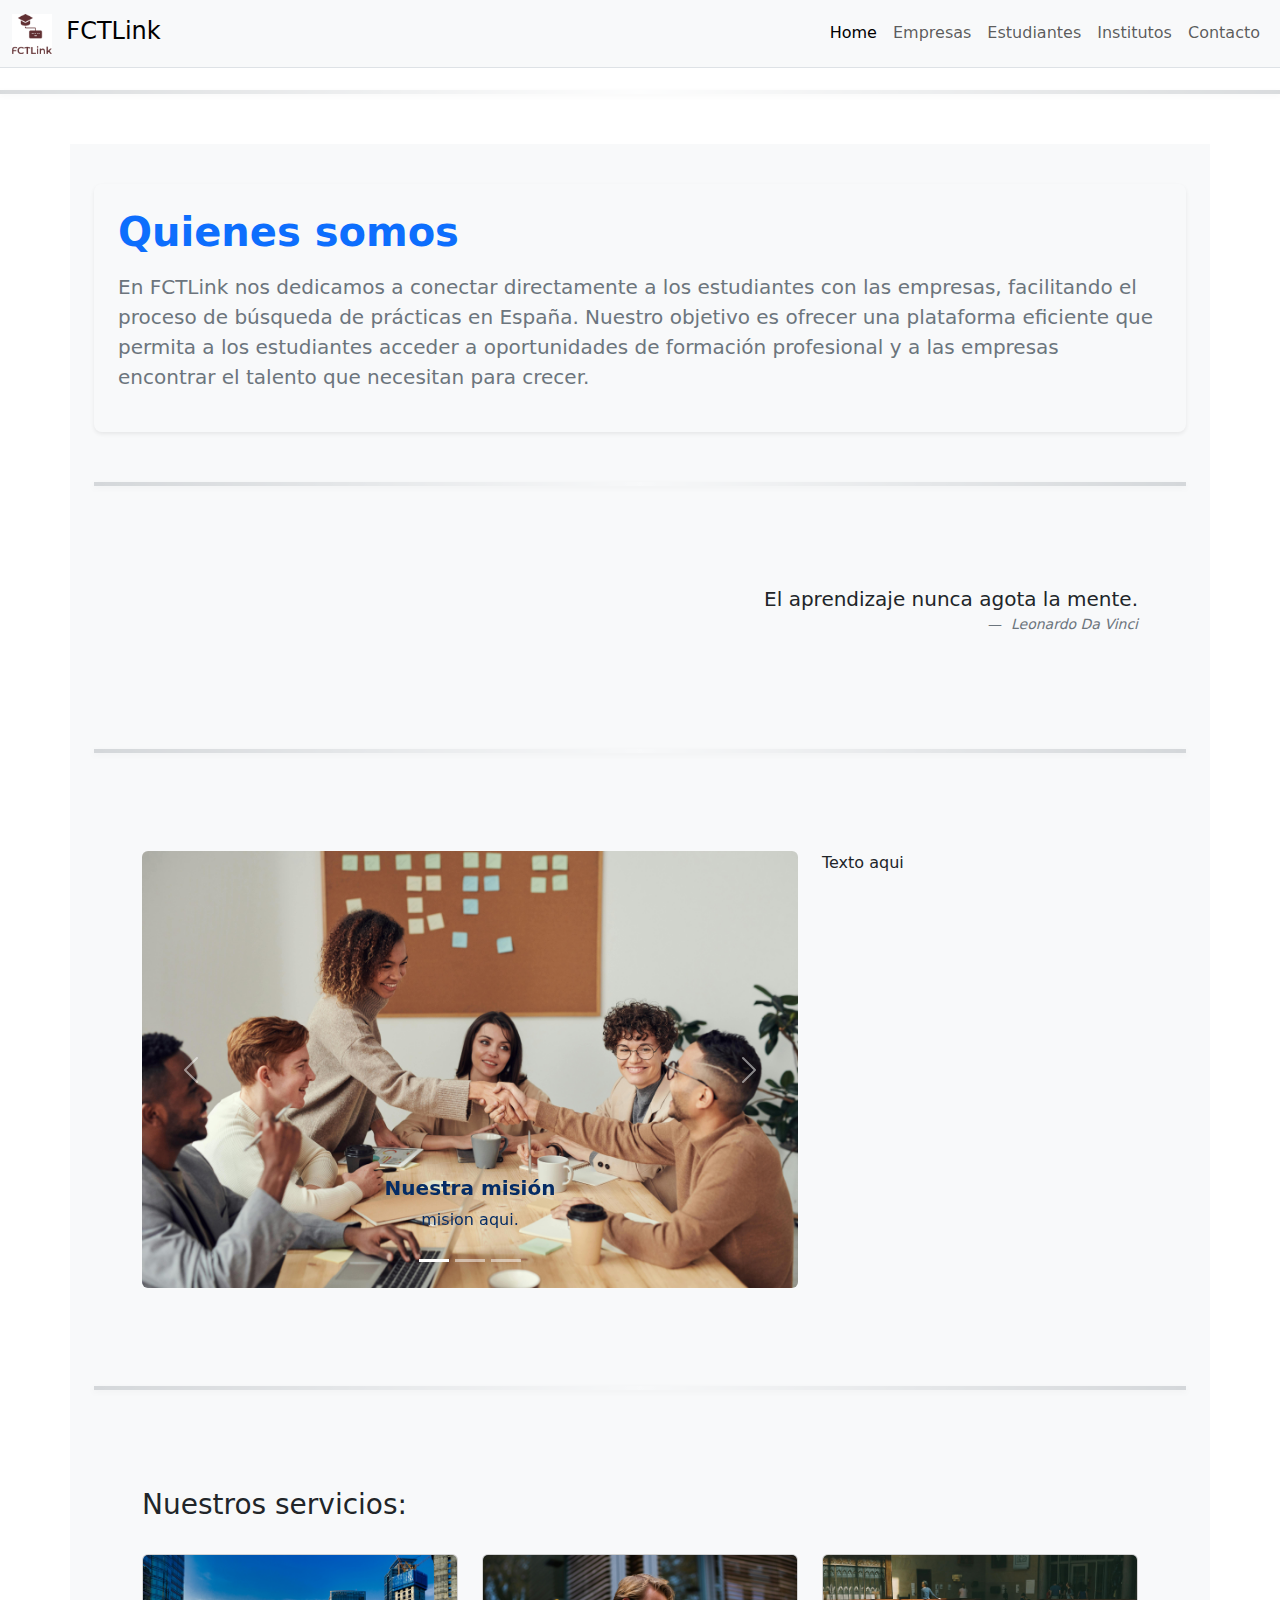
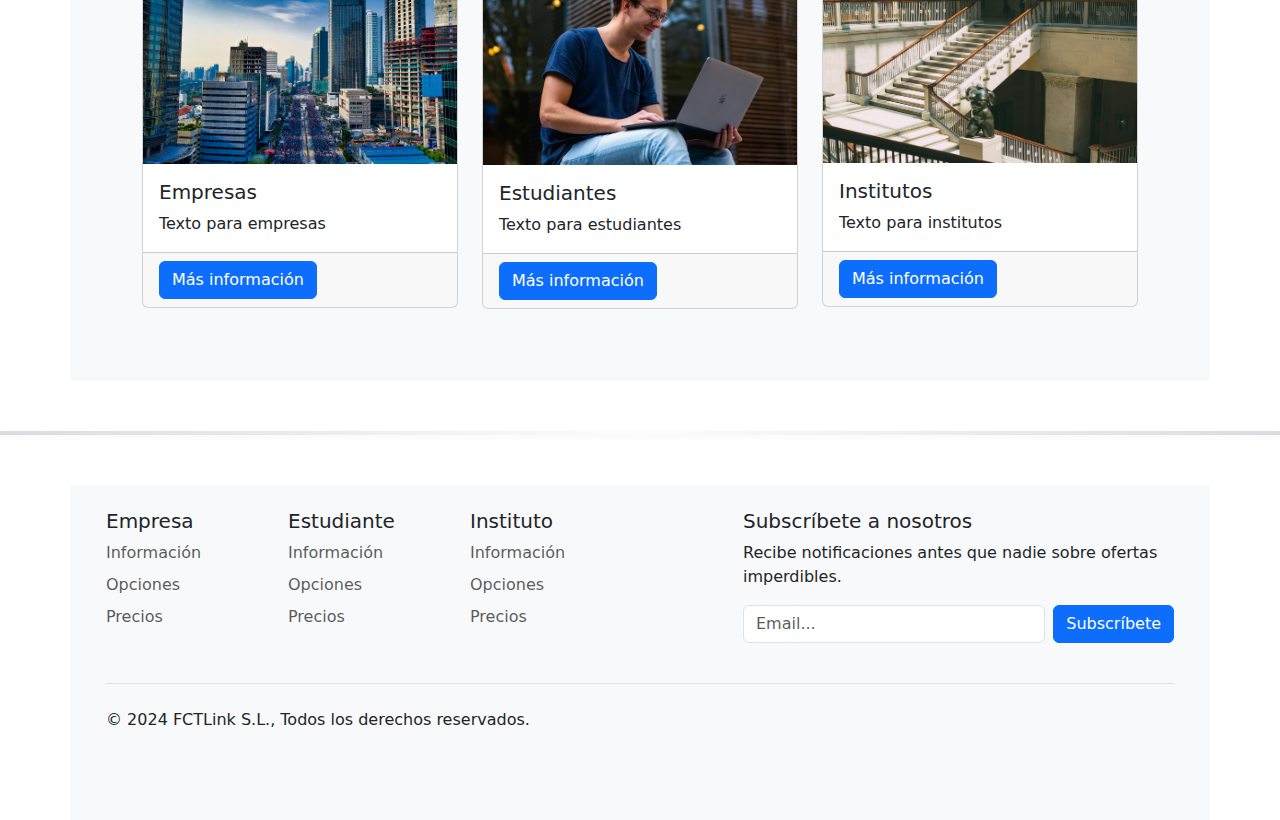
==== index.html @ 0555a751 "Faltan estudiantes e institutos, y modificar un poco la página inicial" ====
<!DOCTYPE html>
<html lang="en">
<head>
    <meta charset="UTF-8">
    <meta name="viewport" content="width=device-width, initial-scale=1.0">
    <title>FCTLink</title>

    <!-- Bootstrap CSS -->
    <link href="https://cdn.jsdelivr.net/npm/bootstrap@5.3.3/dist/css/bootstrap.min.css" rel="stylesheet" integrity="sha384-QWTKZyjpPEjISv5WaRU9OFeRpok6YctnYmDr5pNlyT2bRjXh0JMhjY6hW+ALEwIH" crossorigin="anonymous">
    <script defer src="https://cdn.jsdelivr.net/npm/bootstrap@5.3.3/dist/js/bootstrap.bundle.min.js" integrity="sha384-YvpcrYf0tY3lHB60NNkmXc5s9fDVZLESaAA55NDzOxhy9GkcIdslK1eN7N6jIeHz" crossorigin="anonymous"></script>
    <!-- Bootstrap Scripts -->
    <script src="https://cdn.jsdelivr.net/npm/@popperjs/core@2.11.8/dist/umd/popper.min.js" integrity="sha384-I7E8VVD/ismYTF4hNIPjVp/Zjvgyol6VFvRkX/vR+Vc4jQkC+hVqc2pM8ODewa9r" crossorigin="anonymous"></script>
    <script src="https://cdn.jsdelivr.net/npm/bootstrap@5.3.3/dist/js/bootstrap.min.js" integrity="sha384-0pUGZvbkm6XF6gxjEnlmuGrJXVbNuzT9qBBavbLwCsOGabYfZo0T0to5eqruptLy" crossorigin="anonymous"></script>

    <!-- Nuesto CSS -->
    <link rel="stylesheet" href="./style.css">

</head>

<body>

    <nav class="navbar navbar-expand-lg navbar-light bg-light fixed-top border-bottom">
        <div class="container-fluid">
            <a class="navbar-brand" href="/">
                <img src="./static/logo.png" width="40" height="40" class="me-2 bi" alt="FCTLink Logo">
                <span class="fs-4">FCTLink</span>
            </a>
            <button class="navbar-toggler" type="button" data-bs-toggle="collapse" data-bs-target="#navbarNav" aria-controls="navbarNav" aria-expanded="false" aria-label="Toggle navigation">
                <span class="navbar-toggler-icon"></span>
            </button>
            <div class="collapse navbar-collapse" id="navbarNav">
                <ul class="navbar-nav ms-auto">
                    <li class="nav-item"><a class="nav-link active" aria-current="page" href="#">Home</a></li>
                    <li class="nav-item"><a class="nav-link" href="./pages/empresa.html">Empresas</a></li>
                    <li class="nav-item"><a class="nav-link" href="./pages/estudiante.html">Estudiantes</a></li>
                    <li class="nav-item"><a class="nav-link" href="./pages/instituto.html">Institutos</a></li>
                    <li class="nav-item"><a class="nav-link" href="./pages/contacto.html">Contacto</a></li>
                </ul>
            </div>
        </div>
    </nav>


    <hr class="separator">

          
    <!-- Sección principal -->
    <div class="container bg-light p-4">

        <!-- Quienes somos -->
        <div class="p-4 mt-3 rounded-3 shadow-sm">
            <h1 class="fw-bold mb-3 text-primary">Quienes somos</h1>
            <p class="fs-5 text-secondary">
                En FCTLink nos dedicamos a conectar directamente a los estudiantes con las empresas, 
                facilitando el proceso de búsqueda de prácticas en España. Nuestro objetivo es ofrecer 
                una plataforma eficiente que permita a los estudiantes acceder a oportunidades de 
                formación profesional y a las empresas encontrar el talento que necesitan para crecer.
            </p>

        </div>


        <hr class="separator">


        <!-- Blockquote (https://getbootstrap.com/docs/5.3/content/typography/) -->
        <div class="mt-3 p-5">
            <figure class="text-end">
                <blockquote class="blockquote">
                  <p>El aprendizaje nunca agota la mente.</p>
                </blockquote>
                <figcaption class="blockquote-footer">
                    <cite title="Source Title">Leonardo Da Vinci</cite>
                </figcaption>
            </figure>
        </div>


        <hr class="separator">


        <!-- Carousel y texto -->
        <div class="row mt-3 p-5">
            <!-- Carousel (https://getbootstrap.com/docs/5.3/components/carousel/) -->
            <div class="col-md-8">
                <div id="carouselExampleCaptions" class="carousel slide">
                    <div class="carousel-indicators">
                        <button type="button" data-bs-target="#carouselExampleCaptions" data-bs-slide-to="0" class="active" aria-current="true" aria-label="Slide 1"></button>
                        <button type="button" data-bs-target="#carouselExampleCaptions" data-bs-slide-to="1" aria-label="Slide 2"></button>
                        <button type="button" data-bs-target="#carouselExampleCaptions" data-bs-slide-to="2" aria-label="Slide 3"></button>
                    </div>
                    <div class="carousel-inner">
                        <div class="carousel-item active">
                            <img src="./static/mision.jpg" class="d-block w-100 rounded" alt="mision">
                            <div class="carousel-caption d-none d-md-block">
                                <h5 class="text-primary-emphasis"><strong>Nuestra misión</strong></h5>
                                <p class="text-primary-emphasis">mision aqui.</p>
                            </div>
                        </div>
                        <div class="carousel-item">
                            <img src="./static/vision.jpg" class="d-block w-100 rounded" alt="vision">
                            <div class="carousel-caption d-none d-md-block">
                                <h5 class="text-primary-emphasis"><strong>Nuestra visión</strong></h5>
                                <p class="text-primary-emphasis">vision aqui</p>
                            </div>
                        </div>
                        <div class="carousel-item">
                            <img src="./static/valores.jpg" class="d-block w-100 rounded" alt="valores">
                            <div class="carousel-caption d-none d-md-block">
                                <h5 class="text-primary-emphasis"><strong>Nuestros valores</strong></h5>
                                <p class="text-primary-emphasis">valores aqui</p>
                            </div>
                        </div>
                    </div>
                    <button class="carousel-control-prev" type="button" data-bs-target="#carouselExampleCaptions" data-bs-slide="prev">
                        <span class="carousel-control-prev-icon" aria-hidden="true"></span>
                        <span class="visually-hidden">Previous</span>
                    </button>
                    <button class="carousel-control-next" type="button" data-bs-target="#carouselExampleCaptions" data-bs-slide="next">
                        <span class="carousel-control-next-icon" aria-hidden="true"></span>
                        <span class="visually-hidden">Next</span>
                    </button>
                </div>
            </div>

            <!-- Texto -->
            <div class="col-md-4">
                <p>Texto aqui</p>
            </div>

        </div>
        

        <hr class="separator">

        
        <!-- Cards con información y redirección hacía Empresas, Estudiantes e Institutos (https://getbootstrap.com/docs/4.0/components/card/ y pasado por chatGPT, que no cuadraba bien) -->
        <div class="mt-3 p-5">
            <h3>Nuestros servicios:</h3><br>
            <div class="row row-cols-1 row-cols-md-3 g-4">
                <div class="col">
                    <div class="card">
                        <img class="card-img-top" src="./static/empresa.jpg" alt="Imagen empresa">
                        <div class="card-body">
                            <h5 class="card-title">Empresas</h5>
                            <p class="card-text">Texto para empresas</p>
                        </div>
                        <div class="card-footer">
                            <a href="./pages/empresa.html"><button class="btn btn-primary">Más información</button></a>
                        </div>
                    </div>
                </div>
                <div class="col">
                    <div class="card">
                        <img class="card-img-top" src="./static/estudiante.jpg" alt="Imagen estudiante">
                        <div class="card-body">
                            <h5 class="card-title">Estudiantes</h5>
                            <p class="card-text">Texto para estudiantes</p>
                        </div>
                        <div class="card-footer">
                            <a href="./pages/estudiante.html"><button class="btn btn-primary">Más información</button></a>
                        </div>
                    </div>
                </div>
                <div class="col">
                    <div class="card">
                        <img class="card-img-top" src="./static/instituto.jpg" alt="Imagen instituto">
                        <div class="card-body">
                            <h5 class="card-title">Institutos</h5>
                            <p class="card-text">Texto para institutos</p>
                        </div>
                        <div class="card-footer">
                            <a href="./pages/instituto.html"><button class="btn btn-primary">Más información</button></a>
                        </div>
                    </div>
                </div>
            </div>        
        </div>

	</div>


    <hr class="separator">


    <!-- Ejemplo footer desde https://getbootstrap.com/docs/5.3/examples/footers/ -->
    <div class="container bg-light">
        <footer class="p-4 mt-4">

            <div class="row">

            <div class="col-6 col-md-2 mb-3">
                <h5>Empresa</h5>
                <ul class="nav flex-column">
                <li class="nav-item mb-2"><a href="./pages/empresa.html#informacion" class="nav-link p-0 text-body-secondary">Información</a></li>
                <li class="nav-item mb-2"><a href="./pages/empresa.html#opciones" class="nav-link p-0 text-body-secondary">Opciones</a></li>
                <li class="nav-item mb-2"><a href="./pages/empresa.html#precios" class="nav-link p-0 text-body-secondary">Precios</a></li>
                </ul>
            </div>
        
            <div class="col-6 col-md-2 mb-3">
                <h5>Estudiante</h5>
                <ul class="nav flex-column">
                    <li class="nav-item mb-2"><a href="./pages/estudiante.html#informacion" class="nav-link p-0 text-body-secondary">Información</a></li>
                    <li class="nav-item mb-2"><a href="./pages/estudiante.html#opciones" class="nav-link p-0 text-body-secondary">Opciones</a></li>
                    <li class="nav-item mb-2"><a href="./pages/estudiante.html#precios" class="nav-link p-0 text-body-secondary">Precios</a></li>
                </ul>
            </div>
        
            <div class="col-6 col-md-2 mb-3">
                <h5>Instituto</h5>
                <ul class="nav flex-column">
                    <li class="nav-item mb-2"><a href="./pages/instituto.html#informacion" class="nav-link p-0 text-body-secondary">Información</a></li>
                    <li class="nav-item mb-2"><a href="./pages/instituto.html#opciones" class="nav-link p-0 text-body-secondary">Opciones</a></li>
                    <li class="nav-item mb-2"><a href="./pages/instituto.html##precios" class="nav-link p-0 text-body-secondary">Precios</a></li>
                </ul>
            </div>
        
            <div class="col-md-5 offset-md-1 mb-3">
                <form>
                <h5>Subscríbete a nosotros</h5>
                <p>Recibe notificaciones antes que nadie sobre ofertas imperdibles.</p>
                <div class="d-flex flex-column flex-sm-row w-100 gap-2">
                    <label for="newsletter1" class="visually-hidden">Email...</label>
                    <input id="newsletter1" type="text" class="form-control" placeholder="Email...">
                    <button class="btn btn-primary" type="button">Subscríbete</button>
                </div>
                </form>
            </div>
            </div>
        
            <div class="d-flex flex-column flex-sm-row justify-content-between py-4 my-4 border-top">
            <p>© 2024 FCTLink S.L., Todos los derechos reservados.</p>
            <ul class="list-unstyled d-flex">
                <li class="ms-3"><a class="link-body-emphasis" href="#"><svg class="bi" width="24" height="24"><use xlink:href="#twitter"></use></svg></a></li>
                <li class="ms-3"><a class="link-body-emphasis" href="#"><svg class="bi" width="24" height="24"><use xlink:href="#instagram"></use></svg></a></li>
                <li class="ms-3"><a class="link-body-emphasis" href="#"><svg class="bi" width="24" height="24"><use xlink:href="#facebook"></use></svg></a></li>
            </ul>
            </div>
        </footer>

    </div>

</body>
</html>
---- style.css ----
body {
    margin-top: 90px;
}

/* Custom styles for the separator */
.separator {
    border: 0;
    height: 4px;
    background: linear-gradient(to left, #6c757d, #f8f9fa, #6c757d);
    box-shadow: 0 2px 5px rgba(0, 0, 0, 0.1);
    margin: 30px 0;
    position: relative;
    /* Separación de arriba y abajo */
    margin-top: 50px;
    margin-bottom: 50px;
}

.pricing-header {
    max-width: 700px;
}
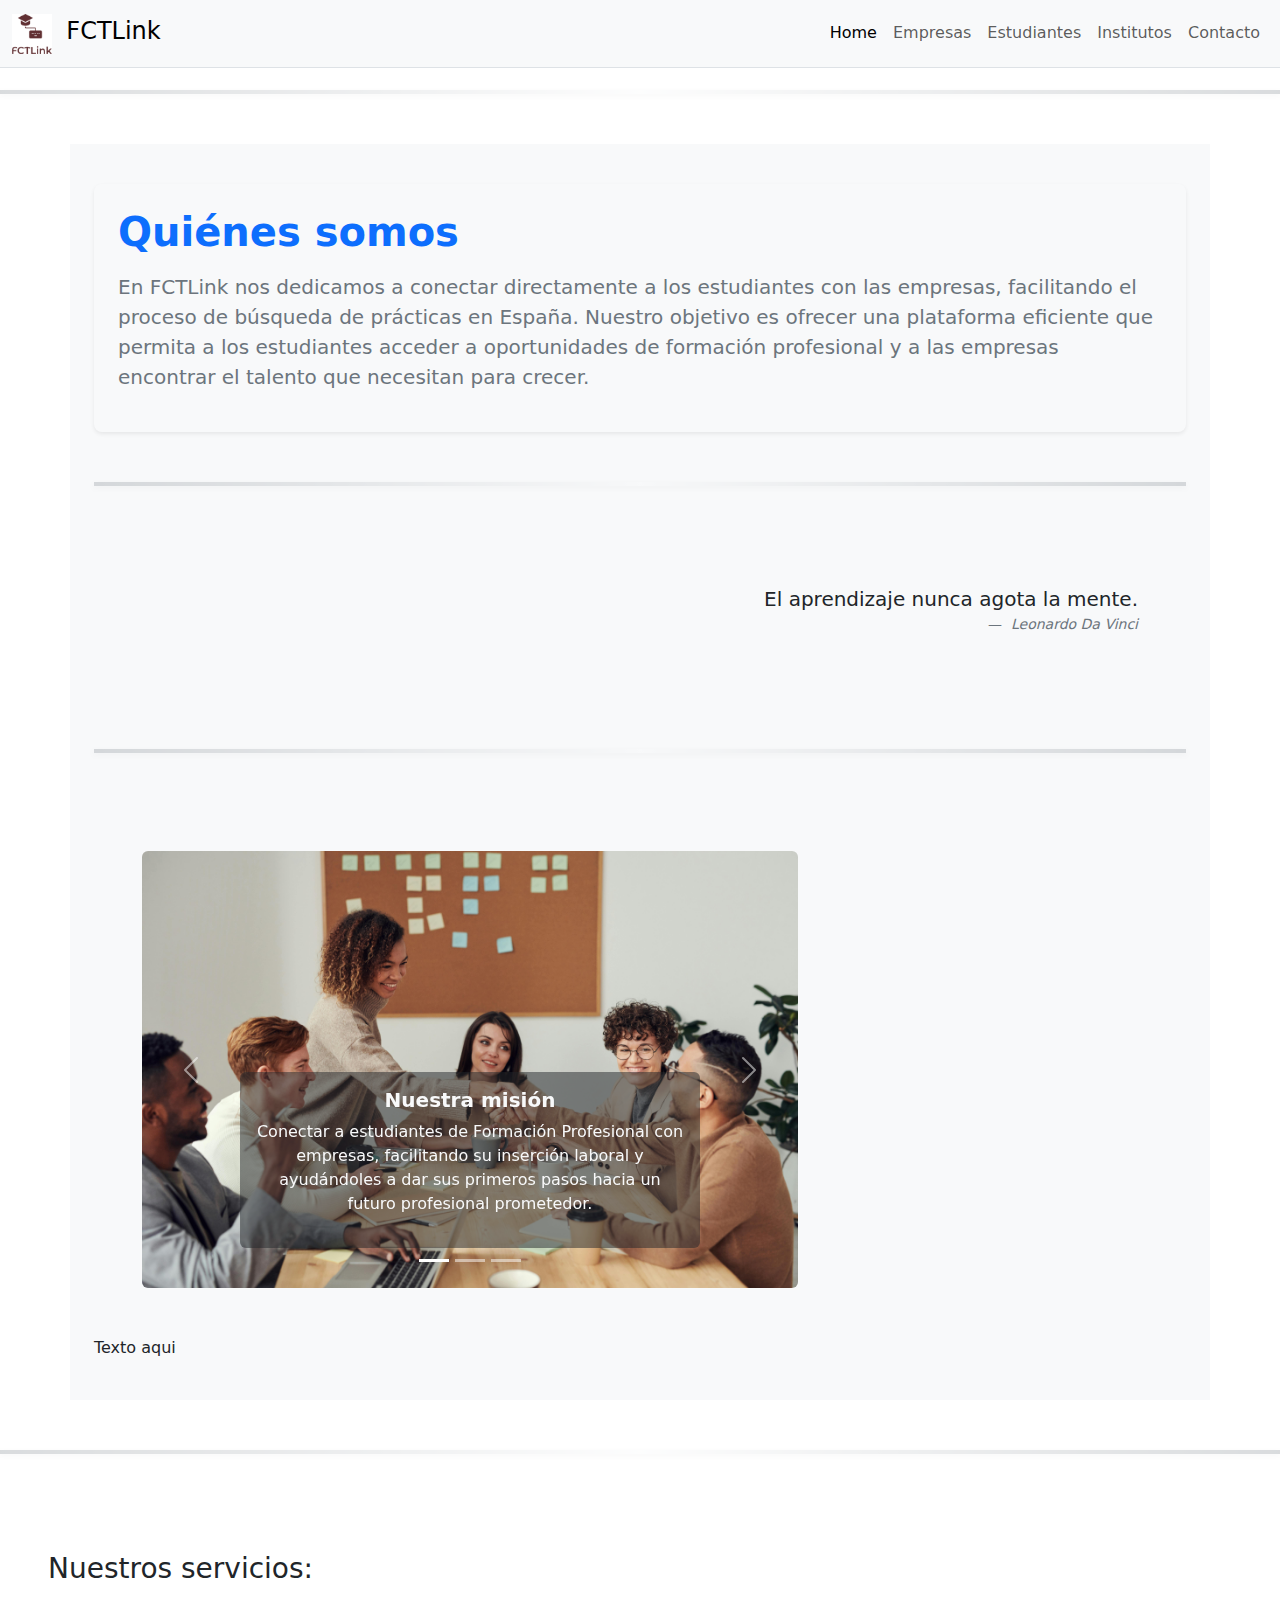
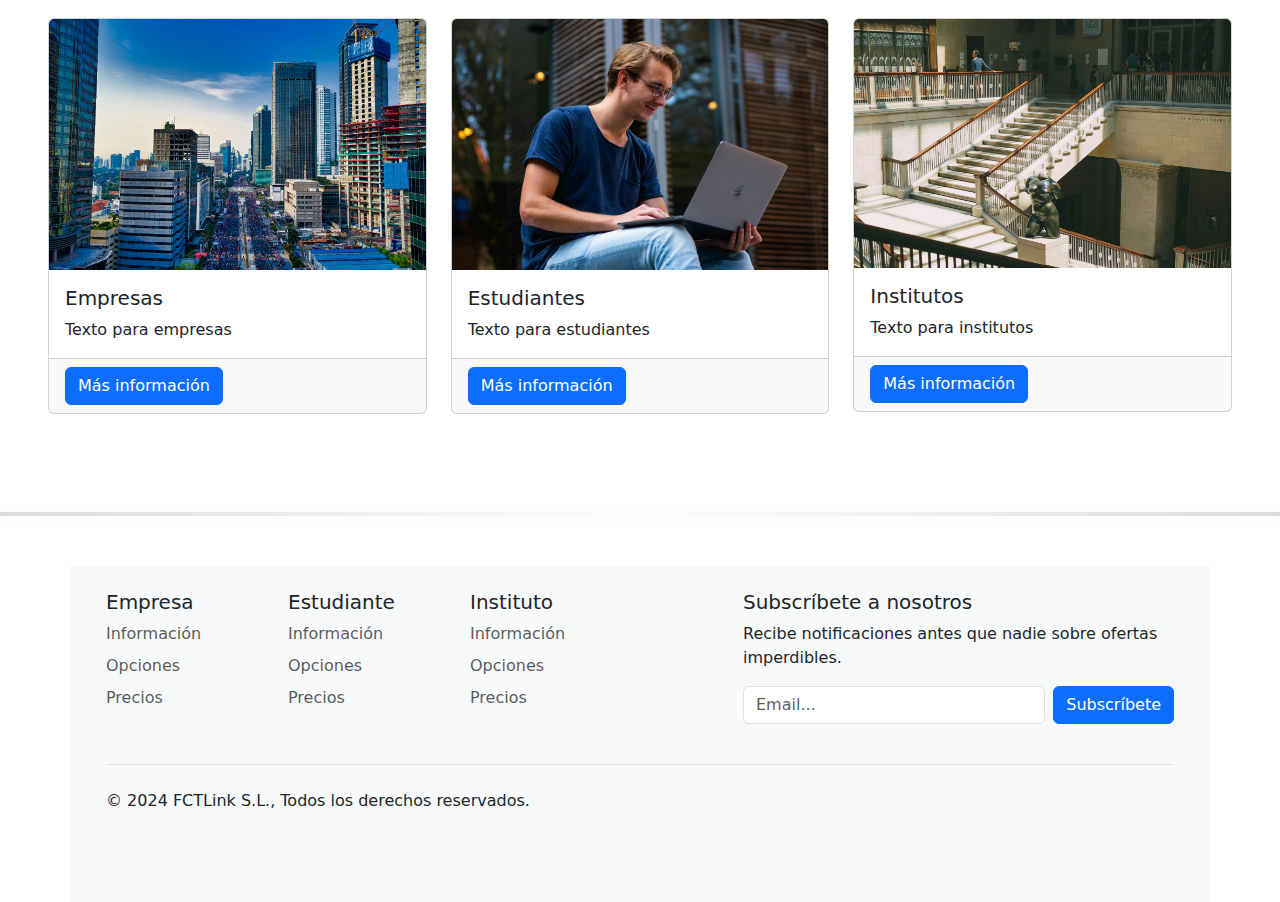
==== commit 9de130e7: "Pagina institutos estudiantes y mision vision y valores" ====
--- a/index.html
+++ b/index.html
@@ -49,7 +49,7 @@
 
         <!-- Quienes somos -->
         <div class="p-4 mt-3 rounded-3 shadow-sm">
-            <h1 class="fw-bold mb-3 text-primary">Quienes somos</h1>
+            <h1 class="fw-bold mb-3 text-primary">Quiénes somos</h1>
             <p class="fs-5 text-secondary">
                 En FCTLink nos dedicamos a conectar directamente a los estudiantes con las empresas, 
                 facilitando el proceso de búsqueda de prácticas en España. Nuestro objetivo es ofrecer 
@@ -93,22 +93,35 @@
                         <div class="carousel-item active">
                             <img src="./static/mision.jpg" class="d-block w-100 rounded" alt="mision">
                             <div class="carousel-caption d-none d-md-block">
-                                <h5 class="text-primary-emphasis"><strong>Nuestra misión</strong></h5>
-                                <p class="text-primary-emphasis">mision aqui.</p>
+                                <div class="bg-dark bg-opacity-50 p-3 rounded">
+                                    <h5 class="text-light"><strong>Nuestra misión</strong></h5>
+                                    <p class="text-light">Conectar a estudiantes de Formación Profesional con empresas,
+                                        facilitando su inserción laboral y ayudándoles a dar sus primeros pasos hacia un futuro profesional prometedor.</p>
+                                </div>
                             </div>
                         </div>
                         <div class="carousel-item">
                             <img src="./static/vision.jpg" class="d-block w-100 rounded" alt="vision">
                             <div class="carousel-caption d-none d-md-block">
-                                <h5 class="text-primary-emphasis"><strong>Nuestra visión</strong></h5>
-                                <p class="text-primary-emphasis">vision aqui</p>
+                                <div class="bg-dark bg-opacity-50 p-3 rounded">
+                                    <h5 class="text-light"><strong>Nuestra visión</strong></h5>
+                                    <p class="text-light">Convertirnos en la plataforma líder en España para la gestión de prácticas de Formación Profesional,
+                                        siendo el puente clave entre el talento emergente y las empresas que buscan innovación y compromiso.</p>
+                                </div>
                             </div>
                         </div>
                         <div class="carousel-item">
                             <img src="./static/valores.jpg" class="d-block w-100 rounded" alt="valores">
                             <div class="carousel-caption d-none d-md-block">
-                                <h5 class="text-primary-emphasis"><strong>Nuestros valores</strong></h5>
-                                <p class="text-primary-emphasis">valores aqui</p>
+                                <div class="bg-dark bg-opacity-50 p-3 rounded">
+                                    <h5 class="text-light"><strong>Nuestros valores</strong></h5>
+                                    <p class="text-light">
+                                        <strong>Compromiso:</strong> Estamos dedicados a impulsar el desarrollo profesional de los jóvenes, creando oportunidades reales para su crecimiento.<br>
+                                        <strong>Innovación:</strong> Creamos soluciones tecnológicas que simplifican y mejoran el proceso de conexión entre estudiantes y empresas.<br>
+                                        <strong>Transparencia:</strong> Trabajamos con integridad, ofreciendo procesos claros y confiables para todas las partes involucradas.<br>
+                                        <strong>Apoyo a los jóvenes talentos:</strong> Creemos en el potencial de las nuevas generaciones y les proporcionamos las herramientas necesarias para brillar en el mundo laboral.
+                                    </p>
+                                </div>
                             </div>
                         </div>
                     </div>
@@ -121,6 +134,8 @@
                         <span class="visually-hidden">Next</span>
                     </button>
                 </div>
+            </div>
+            
             </div>
 
             <!-- Texto -->
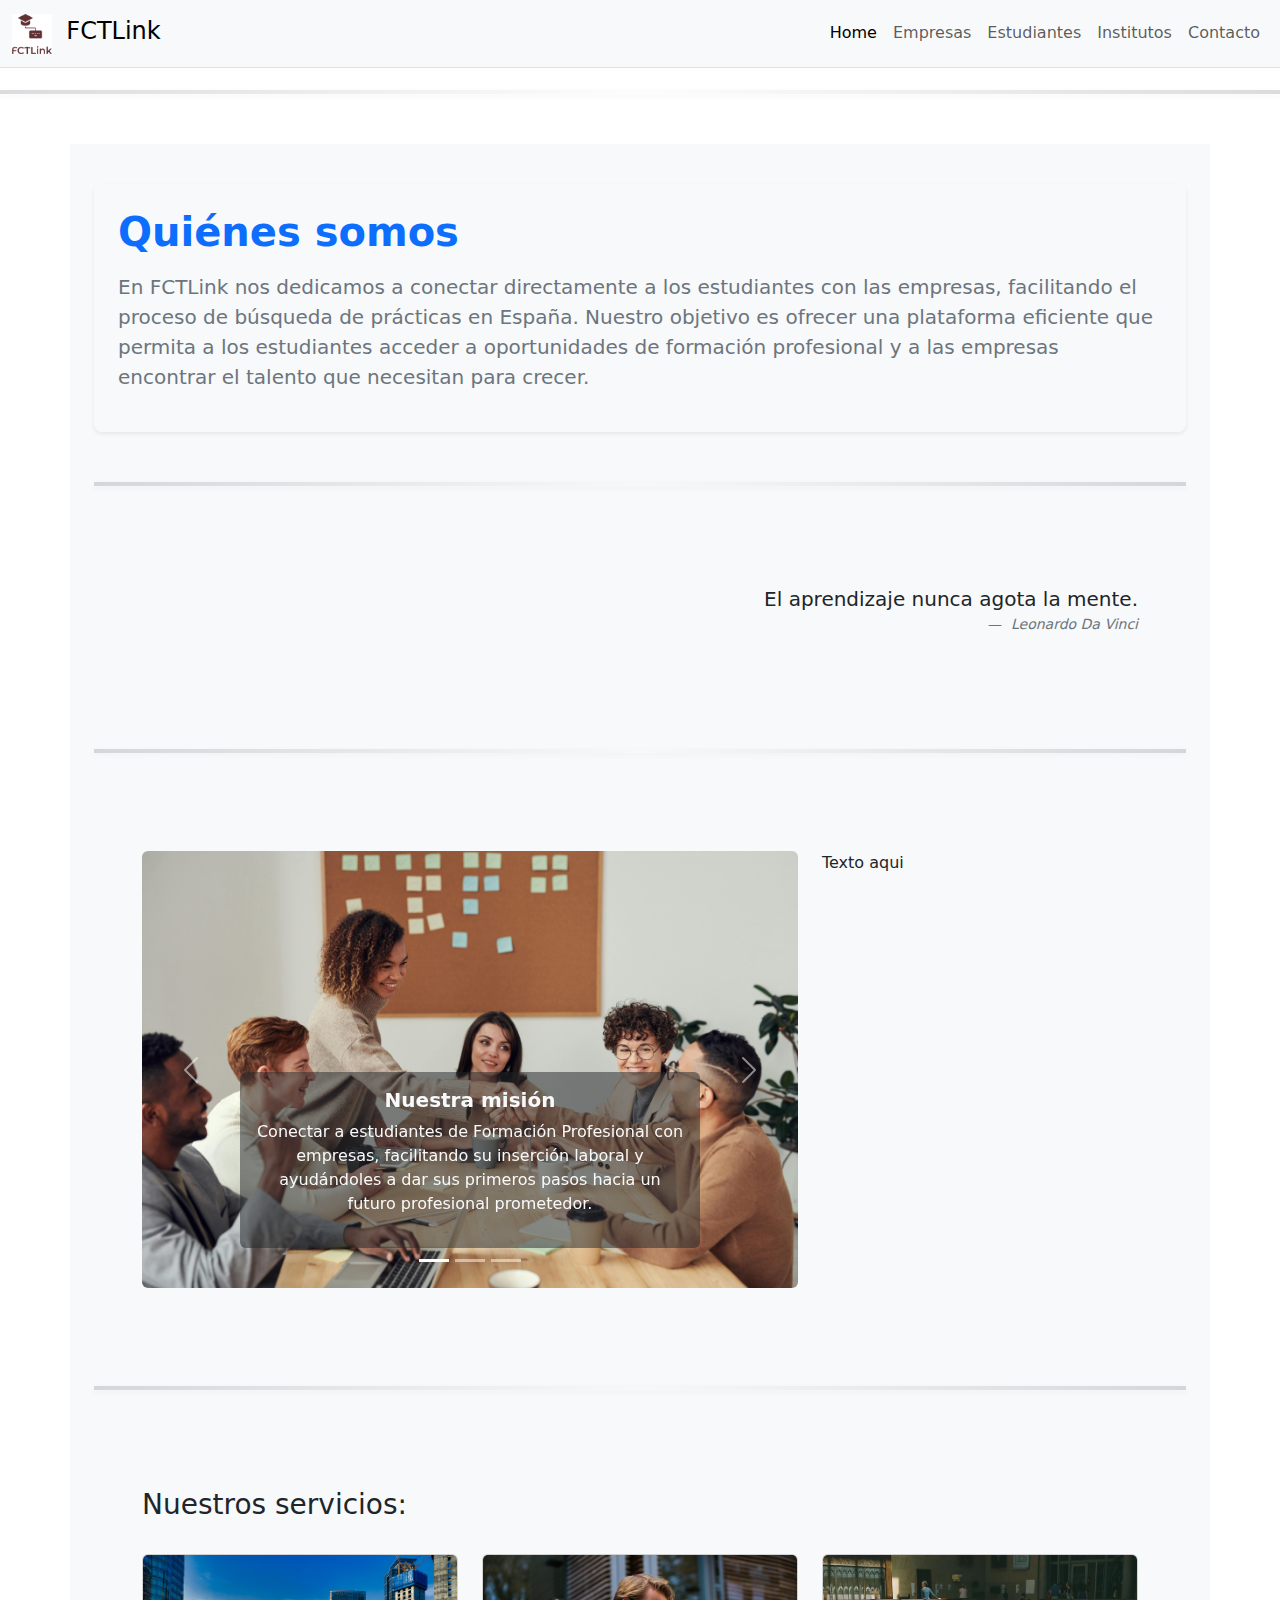
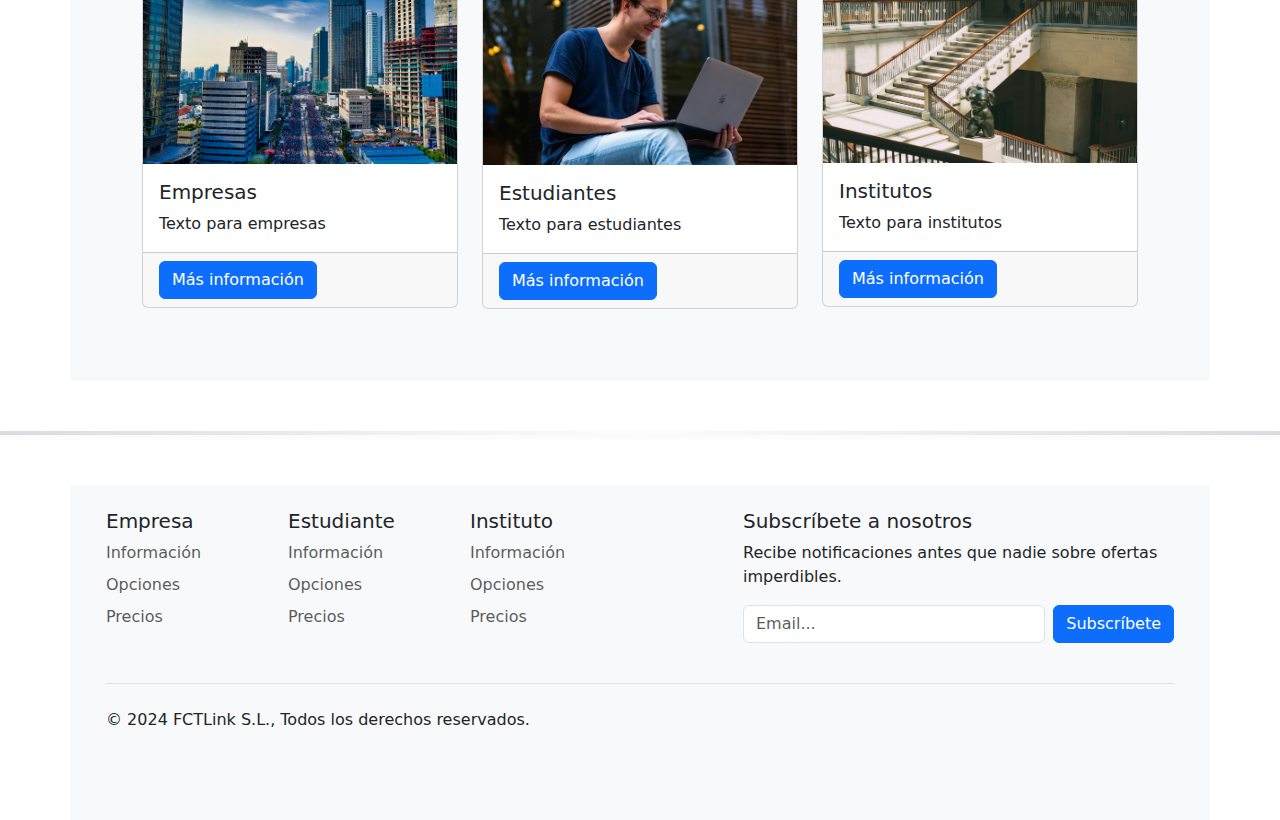
==== commit 54fedab7: "pequeños cambios" ====
--- a/index.html
+++ b/index.html
@@ -135,8 +135,6 @@
                     </button>
                 </div>
             </div>
-            
-            </div>
 
             <!-- Texto -->
             <div class="col-md-4">
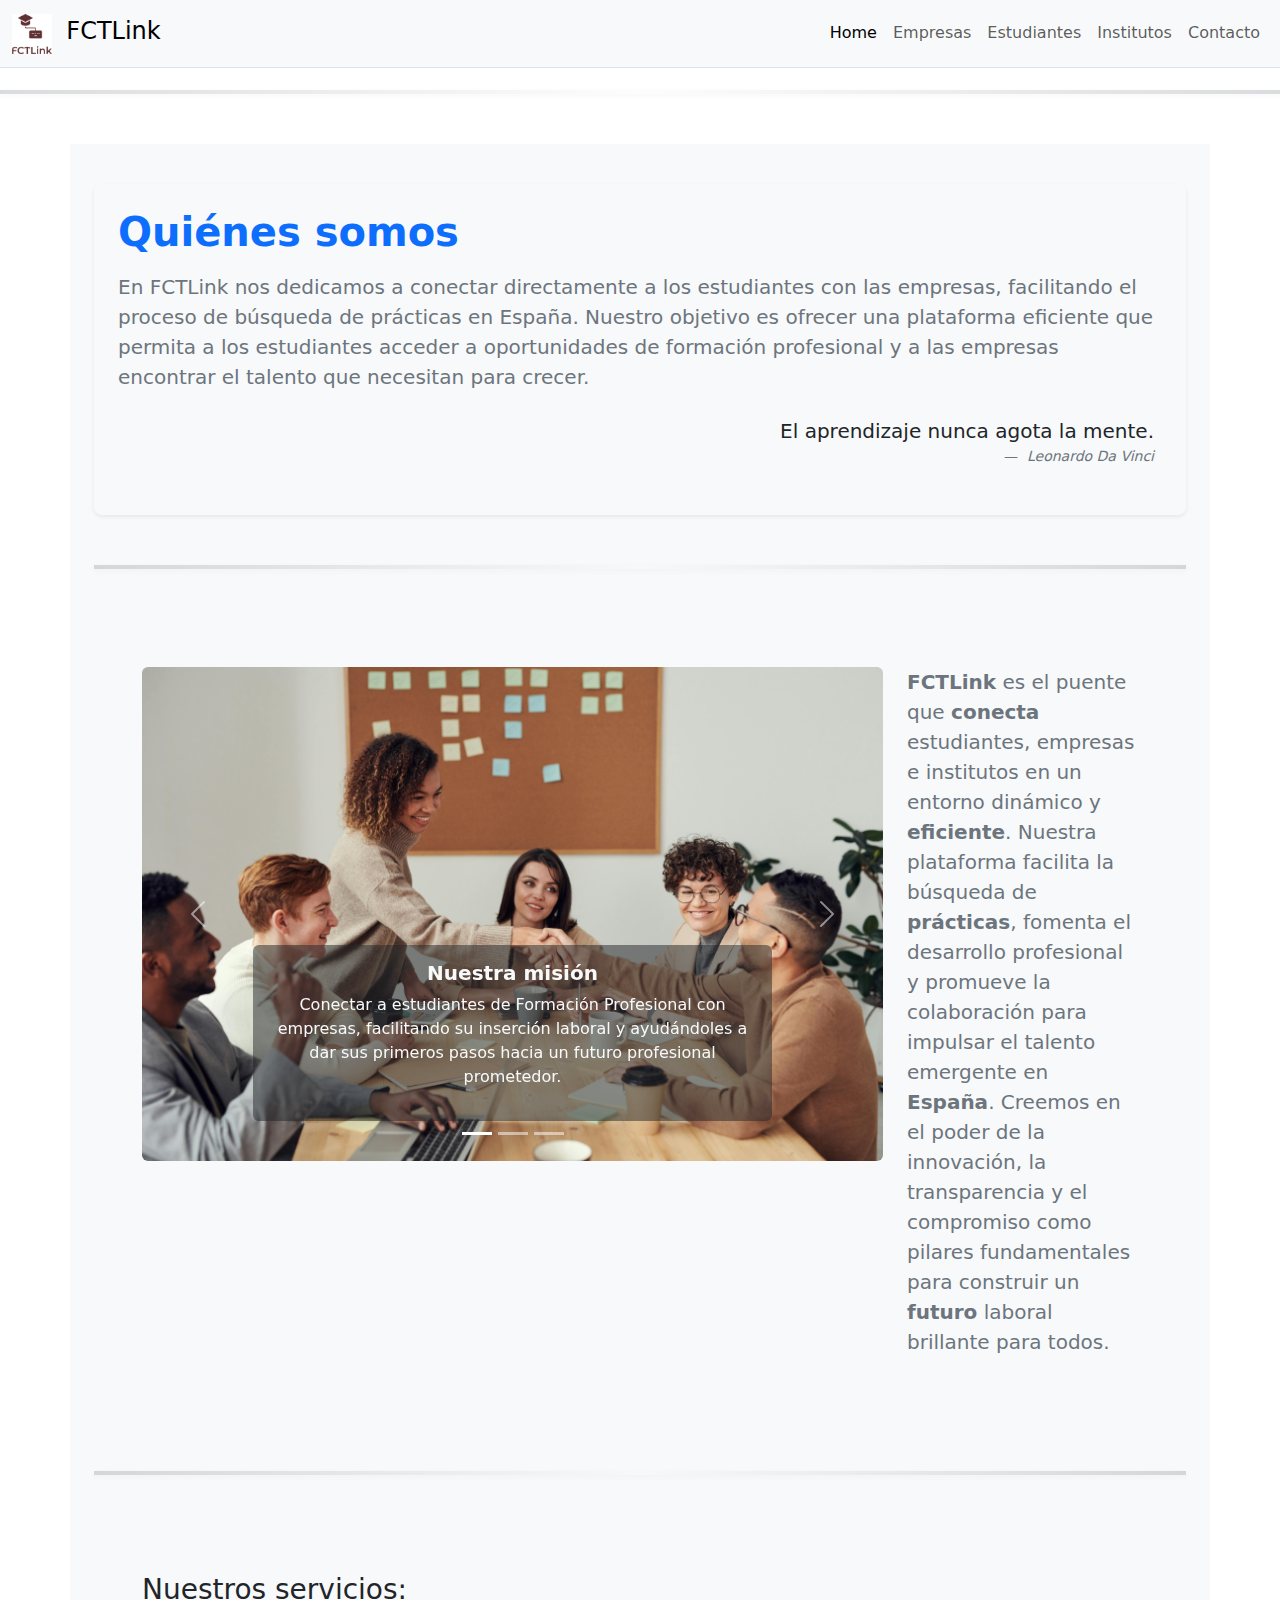
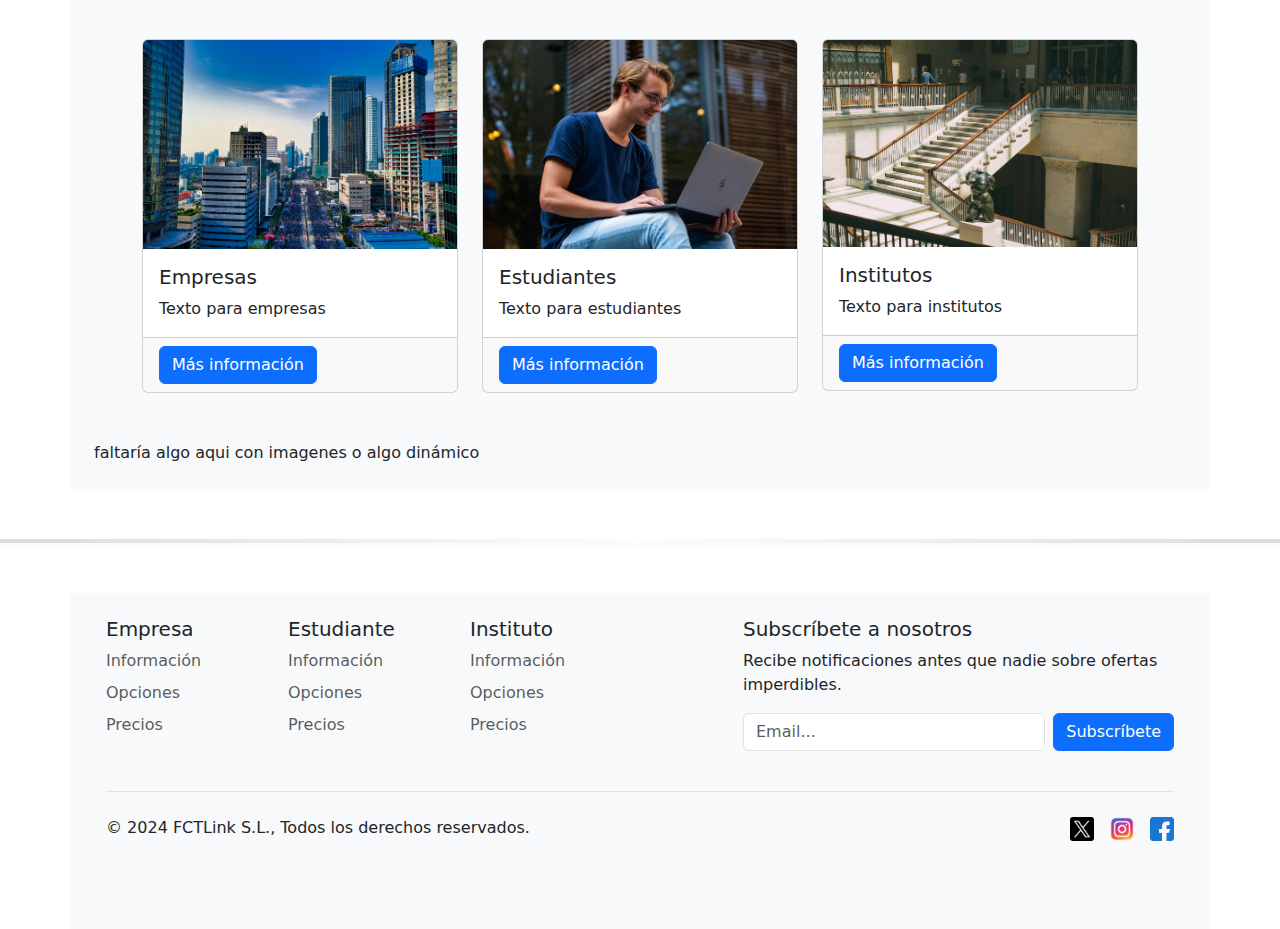
==== commit d69924d1: "Casi acabada" ====
--- a/index.html
+++ b/index.html
@@ -15,10 +15,13 @@
     <!-- Nuesto CSS -->
     <link rel="stylesheet" href="./style.css">
 
+    <!-- Shared JavaScript -->
+    <script defer src="./shared_script.js"></script>
 </head>
 
 <body>
 
+    <!-- Header -->
     <nav class="navbar navbar-expand-lg navbar-light bg-light fixed-top border-bottom">
         <div class="container-fluid">
             <a class="navbar-brand" href="/">
@@ -57,22 +60,18 @@
                 formación profesional y a las empresas encontrar el talento que necesitan para crecer.
             </p>
 
-        </div>
-
-
-        <hr class="separator">
-
-
-        <!-- Blockquote (https://getbootstrap.com/docs/5.3/content/typography/) -->
-        <div class="mt-3 p-5">
-            <figure class="text-end">
-                <blockquote class="blockquote">
-                  <p>El aprendizaje nunca agota la mente.</p>
-                </blockquote>
-                <figcaption class="blockquote-footer">
-                    <cite title="Source Title">Leonardo Da Vinci</cite>
-                </figcaption>
-            </figure>
+            <!-- Blockquote (https://getbootstrap.com/docs/5.3/content/typography/) -->
+            <div class="mt-3 p-2">
+                <figure class="text-end">
+                    <blockquote class="blockquote">
+                    <p>El aprendizaje nunca agota la mente.</p>
+                    </blockquote>
+                    <figcaption class="blockquote-footer">
+                        <cite title="Source Title">Leonardo Da Vinci</cite>
+                    </figcaption>
+                </figure>
+            </div>
+
         </div>
 
 
@@ -82,7 +81,7 @@
         <!-- Carousel y texto -->
         <div class="row mt-3 p-5">
             <!-- Carousel (https://getbootstrap.com/docs/5.3/components/carousel/) -->
-            <div class="col-md-8">
+            <div class="col-md-9">
                 <div id="carouselExampleCaptions" class="carousel slide">
                     <div class="carousel-indicators">
                         <button type="button" data-bs-target="#carouselExampleCaptions" data-bs-slide-to="0" class="active" aria-current="true" aria-label="Slide 1"></button>
@@ -137,8 +136,13 @@
             </div>
 
             <!-- Texto -->
-            <div class="col-md-4">
-                <p>Texto aqui</p>
+            <div class="col-md-3">
+                <p class="fs-5 text-secondary">
+                    <strong>FCTLink</strong> es el puente que <strong>conecta</strong> estudiantes, empresas e institutos en un entorno dinámico y <strong>eficiente</strong>. 
+                    Nuestra plataforma facilita la búsqueda de <strong>prácticas</strong>, fomenta el desarrollo profesional y promueve la 
+                    colaboración para impulsar el talento emergente en <strong>España</strong>. Creemos en el poder de la innovación, la 
+                    transparencia y el compromiso como pilares fundamentales para construir un <strong>futuro</strong> laboral brillante para todos.
+                </p>
             </div>
 
         </div>
@@ -190,7 +194,25 @@
             </div>        
         </div>
 
+        faltaría algo aqui con imagenes o algo dinámico
+
 	</div>
+
+
+    <!-- Toast, oculto por defecto, se muestra cuando el usuario envia el formulario (https://getbootstrap.com/docs/5.3/components/toasts/) -->
+    <div class="toast-container position-fixed bottom-0 end-0 p-3">
+        <div id="toast" class="toast" role="alert" aria-live="assertive" aria-atomic="true">
+            <div class="toast-header">
+                <img src="../static/logo.png" height="30" width="30" class="rounded me-2" alt="FCTLink logo">
+                <strong class="me-auto">FCTLink</strong>
+                <small>Justo ahora</small>
+                <button type="button" class="btn-close" data-bs-dismiss="toast" aria-label="Close"></button>
+            </div>
+            <div class="toast-body">
+                Te has suscrito correctamente, recibiras la información en cuanto salga! Muchas gracias.
+            </div>
+        </div>
+    </div>
 
 
     <hr class="separator">
@@ -230,14 +252,14 @@
             </div>
         
             <div class="col-md-5 offset-md-1 mb-3">
-                <form>
-                <h5>Subscríbete a nosotros</h5>
-                <p>Recibe notificaciones antes que nadie sobre ofertas imperdibles.</p>
-                <div class="d-flex flex-column flex-sm-row w-100 gap-2">
-                    <label for="newsletter1" class="visually-hidden">Email...</label>
-                    <input id="newsletter1" type="text" class="form-control" placeholder="Email...">
-                    <button class="btn btn-primary" type="button">Subscríbete</button>
-                </div>
+                <form id="subscription-form">
+                    <h5>Subscríbete a nosotros</h5>
+                    <p>Recibe notificaciones antes que nadie sobre ofertas imperdibles.</p>
+                    <div class="d-flex flex-column flex-sm-row w-100 gap-2">
+                        <label for="subscription-email" class="visually-hidden">Email...</label>
+                        <input required id="subscription-email" type="email" class="form-control" placeholder="Email...">
+                        <button class="btn btn-primary" type="submit" id="btn-suscription">Subscríbete</button>
+                    </div>
                 </form>
             </div>
             </div>
@@ -245,9 +267,9 @@
             <div class="d-flex flex-column flex-sm-row justify-content-between py-4 my-4 border-top">
             <p>© 2024 FCTLink S.L., Todos los derechos reservados.</p>
             <ul class="list-unstyled d-flex">
-                <li class="ms-3"><a class="link-body-emphasis" href="#"><svg class="bi" width="24" height="24"><use xlink:href="#twitter"></use></svg></a></li>
-                <li class="ms-3"><a class="link-body-emphasis" href="#"><svg class="bi" width="24" height="24"><use xlink:href="#instagram"></use></svg></a></li>
-                <li class="ms-3"><a class="link-body-emphasis" href="#"><svg class="bi" width="24" height="24"><use xlink:href="#facebook"></use></svg></a></li>
+                <li class="ms-3"><a class="link-body-emphasis" href="https://x.com/" target="_blank"><img src="./static/x.png" height="24" width="24" alt="x"></a></li>
+                <li class="ms-3"><a class="link-body-emphasis" href="https://instagram.com/" target="_blank"><img src="./static/instagram.png" height="24" width="24" alt="instagram"></a></li>
+                <li class="ms-3"><a class="link-body-emphasis" href="https://facebook.com/" target="_blank"><img src="./static/facebook.png" height="24" width="24" alt="facebook"></a></li>
             </ul>
             </div>
         </footer>
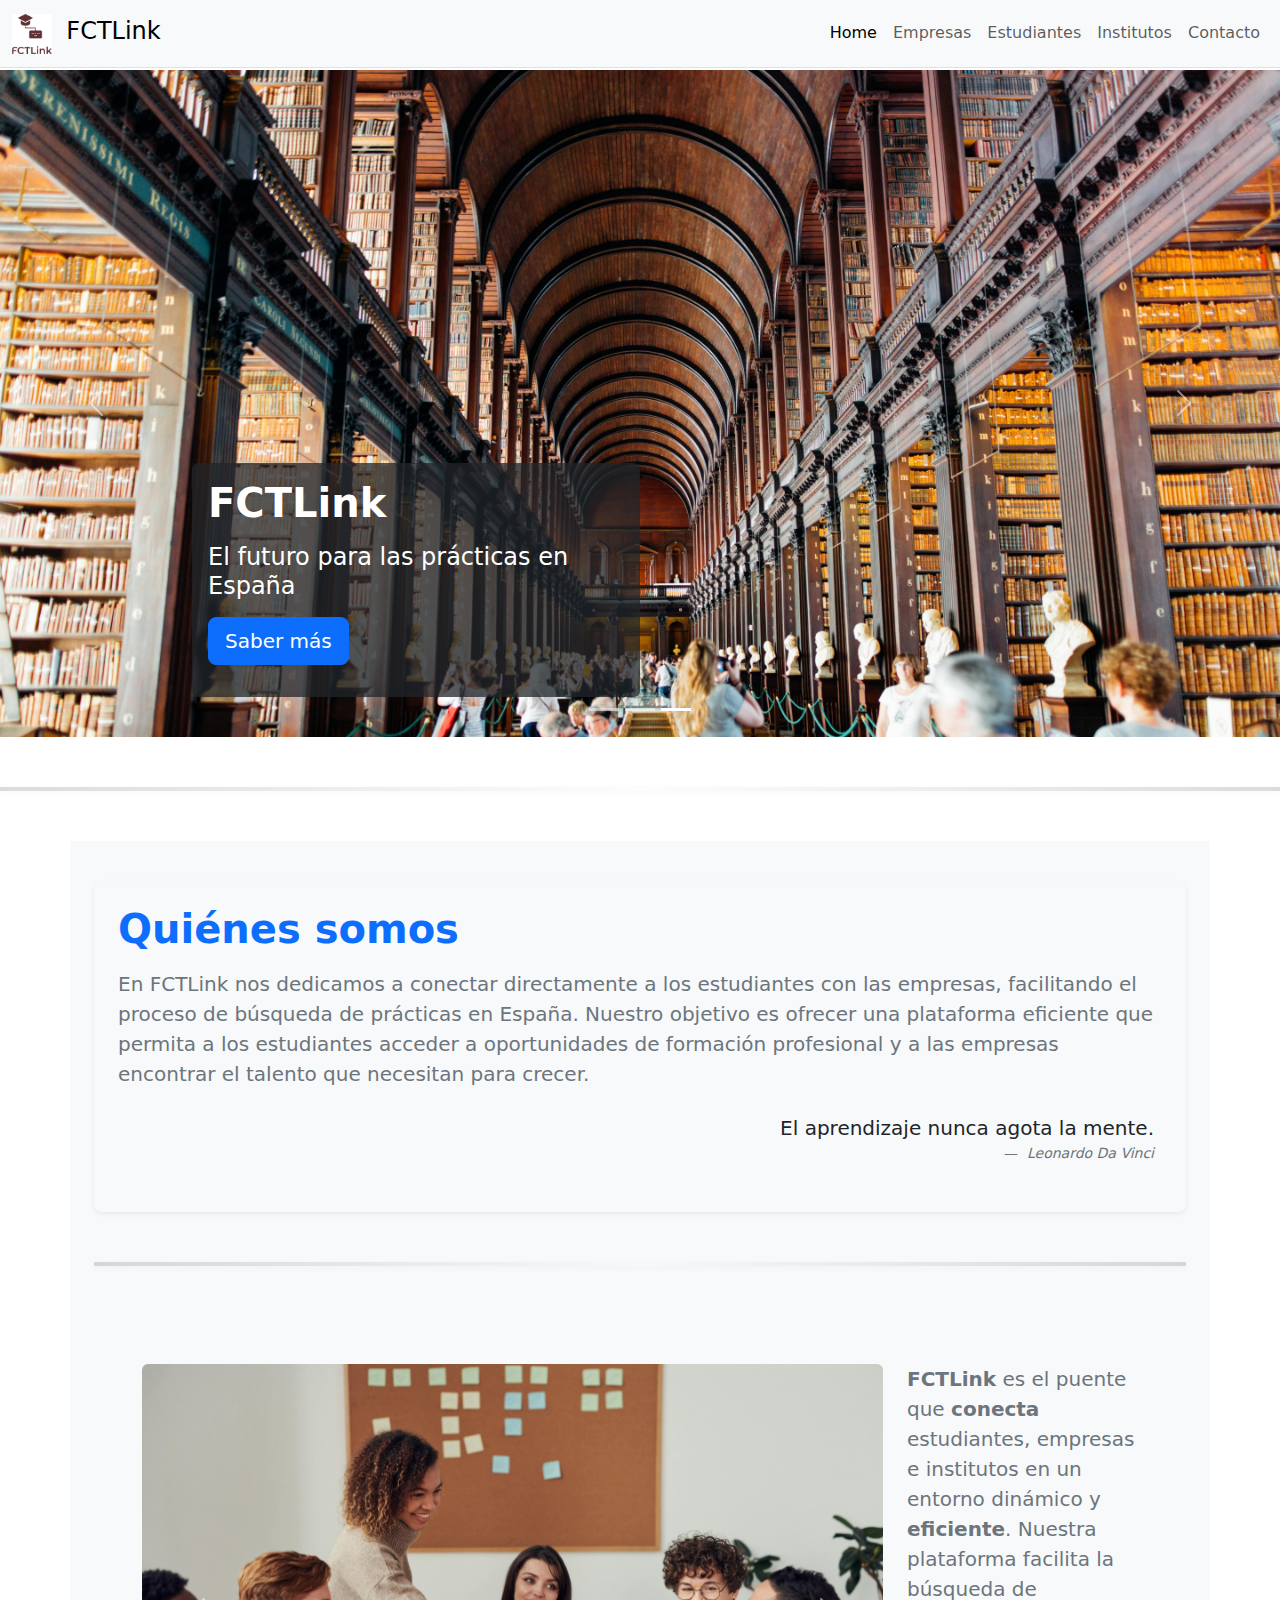
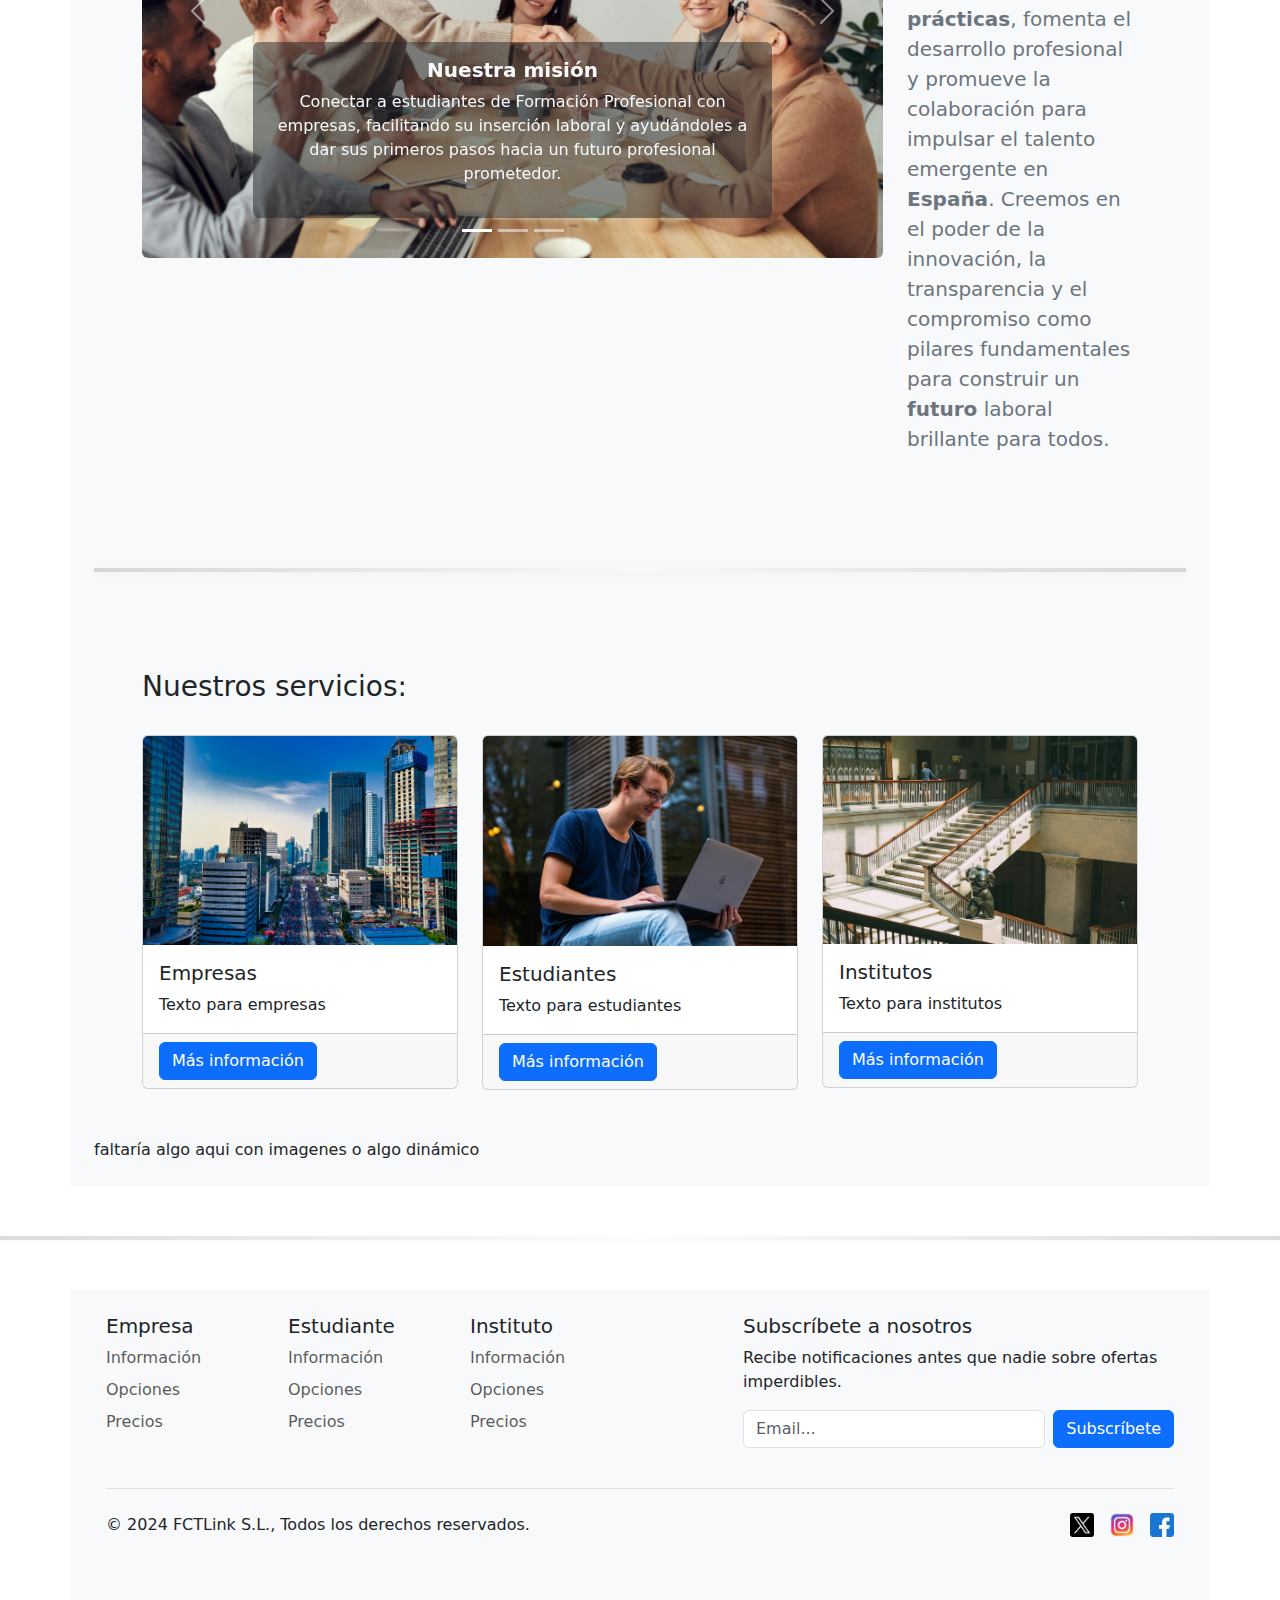
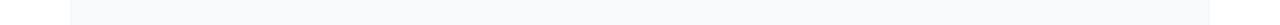
==== commit 14c3d448: "Carousel principal añadido" ====
--- a/index.html
+++ b/index.html
@@ -44,7 +44,63 @@
     </nav>
 
 
-    <hr class="separator">
+    <!-- Carousel principal -->
+    <div id="myCarousel" class="carousel slide mb-6" data-bs-ride="carousel">
+        <div class="carousel-indicators">
+            <button type="button" data-bs-target="#myCarousel" data-bs-slide-to="0" class="" aria-label="Slide 1"></button>
+            <button type="button" data-bs-target="#myCarousel" data-bs-slide-to="1" aria-label="Slide 2" class=""></button>
+            <button type="button" data-bs-target="#myCarousel" data-bs-slide-to="2" aria-label="Slide 3" class="active" aria-current="true"></button>
+        </div>
+        <div class="carousel-inner">
+            <div class="carousel-item active">
+                <img src="./static/first-carousel.jpg" width="100%" class="image-custom" alt="primera">
+                <div class="container">
+                    <div class="carousel-caption text-start">
+                        <div class="bg-dark bg-opacity-75 p-3 rounded w-50">
+                            <h1><strong>FCTLink</strong></h1>
+                            <h4 class="mt-3">El futuro para las prácticas en España</h4>
+                            <p><a class="btn btn-lg btn-primary mt-2" href="#informacion">Saber más</a></p>
+                        </div>
+                    </div>
+                </div>
+            </div>
+            <div class="carousel-item">
+            <img src="./static/second-carousel.jpg" width="100%" alt="segunda">
+            <div class="container">
+                <div class="carousel-caption">
+                    <div class="bg-dark bg-opacity-50 p-3 rounded w-50 mx-auto">
+                        <h1><strong>Innovación en España</strong></h1>
+                        <h4 class="mt-3">Los primeros en conectar directamente empresas, estudiantes e institutos para ofrecer prácticas</h4>
+                        <p><a class="btn btn-lg btn-primary mt-2" href="#sobre-nosotros">Porque nosotros?</a></p>
+                    </div>
+                </div>
+            </div>
+            </div>
+            <div class="carousel-item">
+                <img src="./static/third-carousel.jpg" width="100%" alt="tercera">
+                <div class="container">
+                    <div class="carousel-caption text-end">
+                        <div class="bg-dark bg-opacity-75 p-3 rounded float-end w-50">
+                            <h1><strong>Valoramos la sencillez</strong></h1>
+                            <h4 class="mt-3">Hacemos el proceso lo más sencillo posible, para que nuestros clientes y usuarios no se enfrenten a obstáculos innecesarios</h4>
+                            <p><a class="btn btn-lg btn-primary mt-2" href="#servicios">Nuestros servicios</a></p>
+                        </div>
+                    </div>
+                </div>
+            </div>
+        </div>
+        <button class="carousel-control-prev" type="button" data-bs-target="#myCarousel" data-bs-slide="prev">
+            <span class="carousel-control-prev-icon" aria-hidden="true"></span>
+            <span class="visually-hidden">Previous</span>
+        </button>
+        <button class="carousel-control-next" type="button" data-bs-target="#myCarousel" data-bs-slide="next">
+            <span class="carousel-control-next-icon" aria-hidden="true"></span>
+            <span class="visually-hidden">Next</span>
+        </button>
+    </div>
+
+
+    <hr class="separator" id="informacion">
 
           
     <!-- Sección principal -->
@@ -75,7 +131,7 @@
         </div>
 
 
-        <hr class="separator">
+        <hr class="separator" id="sobre-nosotros">
 
 
         <!-- Carousel y texto -->
@@ -148,7 +204,7 @@
         </div>
         
 
-        <hr class="separator">
+        <hr class="separator" id="servicios">
 
         
         <!-- Cards con información y redirección hacía Empresas, Estudiantes e Institutos (https://getbootstrap.com/docs/4.0/components/card/ y pasado por chatGPT, que no cuadraba bien) -->
--- a/style.css
+++ b/style.css
@@ -1,5 +1,5 @@
 body {
-    margin-top: 90px;
+    margin-top: 70px;
 }
 
 /* Custom styles for the separator */
@@ -17,4 +17,8 @@
 
 .pricing-header {
     max-width: 700px;
+}
+
+.image-custom {
+    object-fit: cover;
 }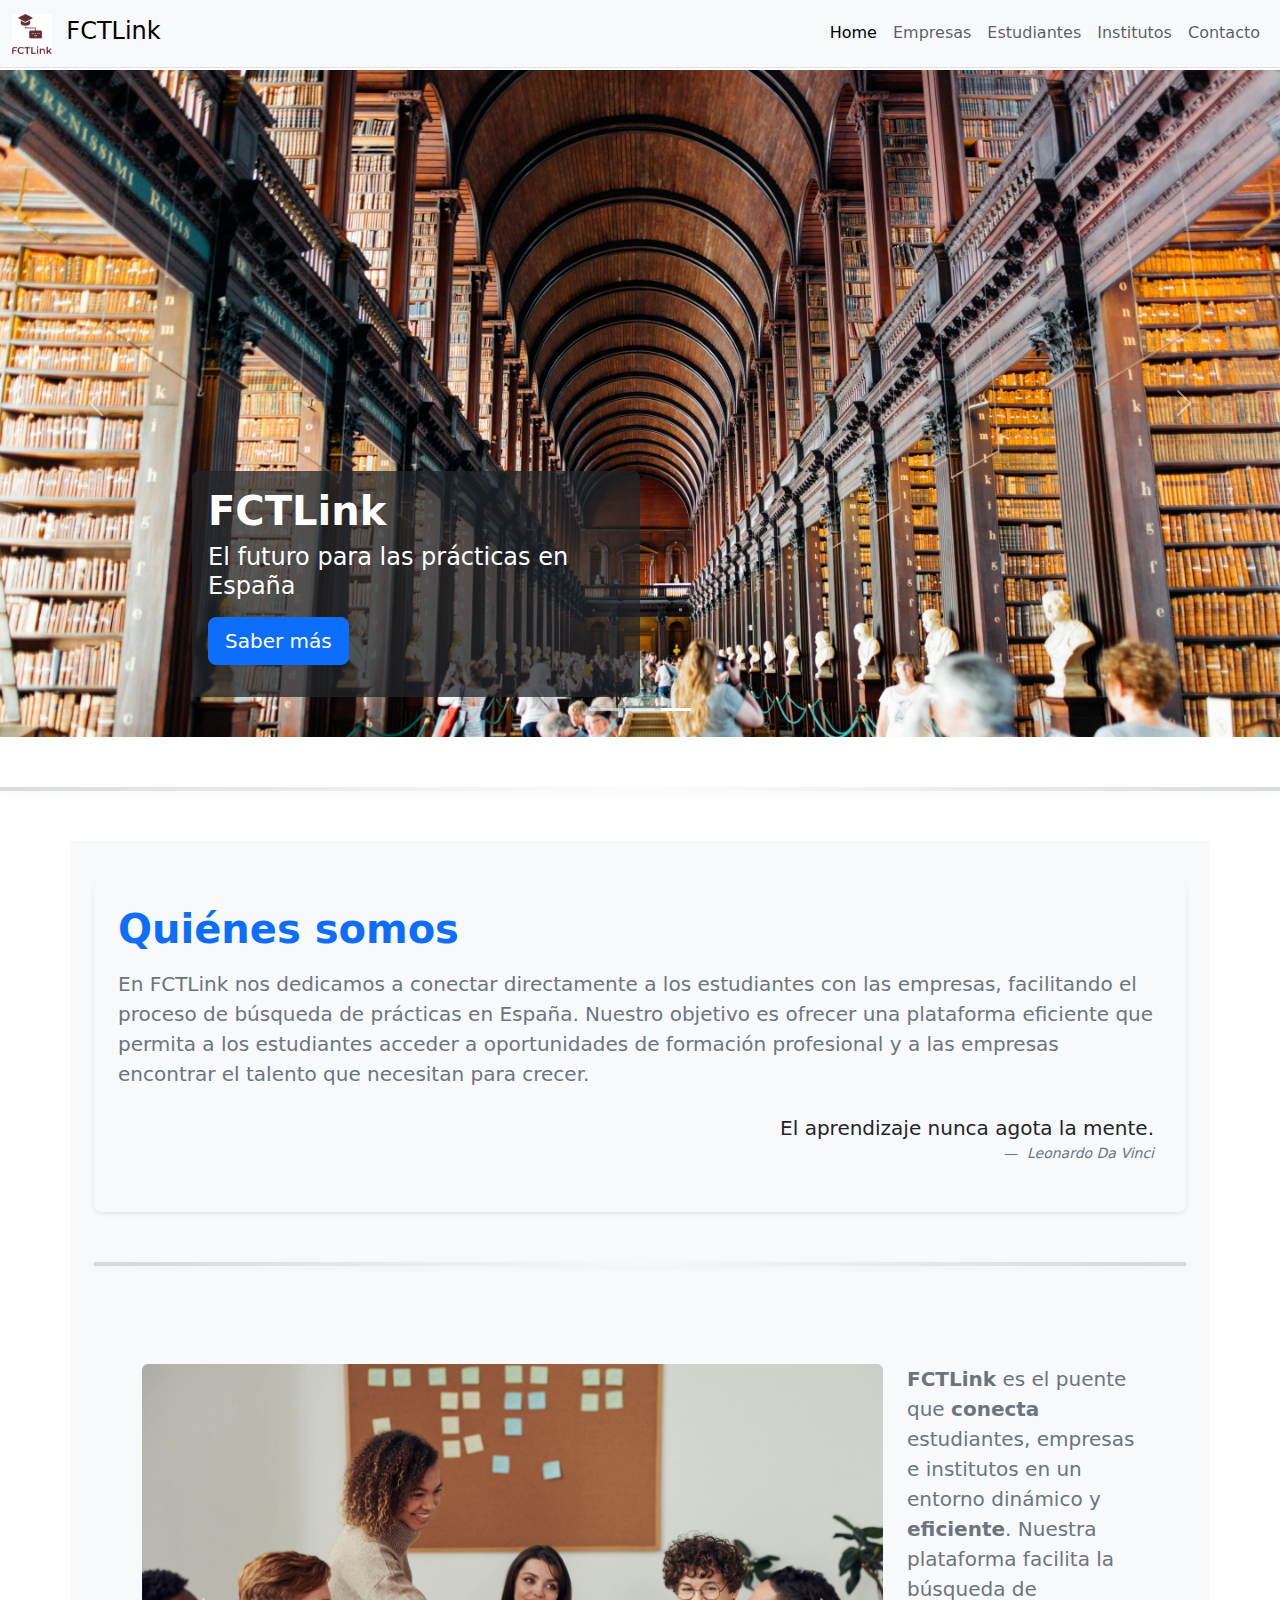
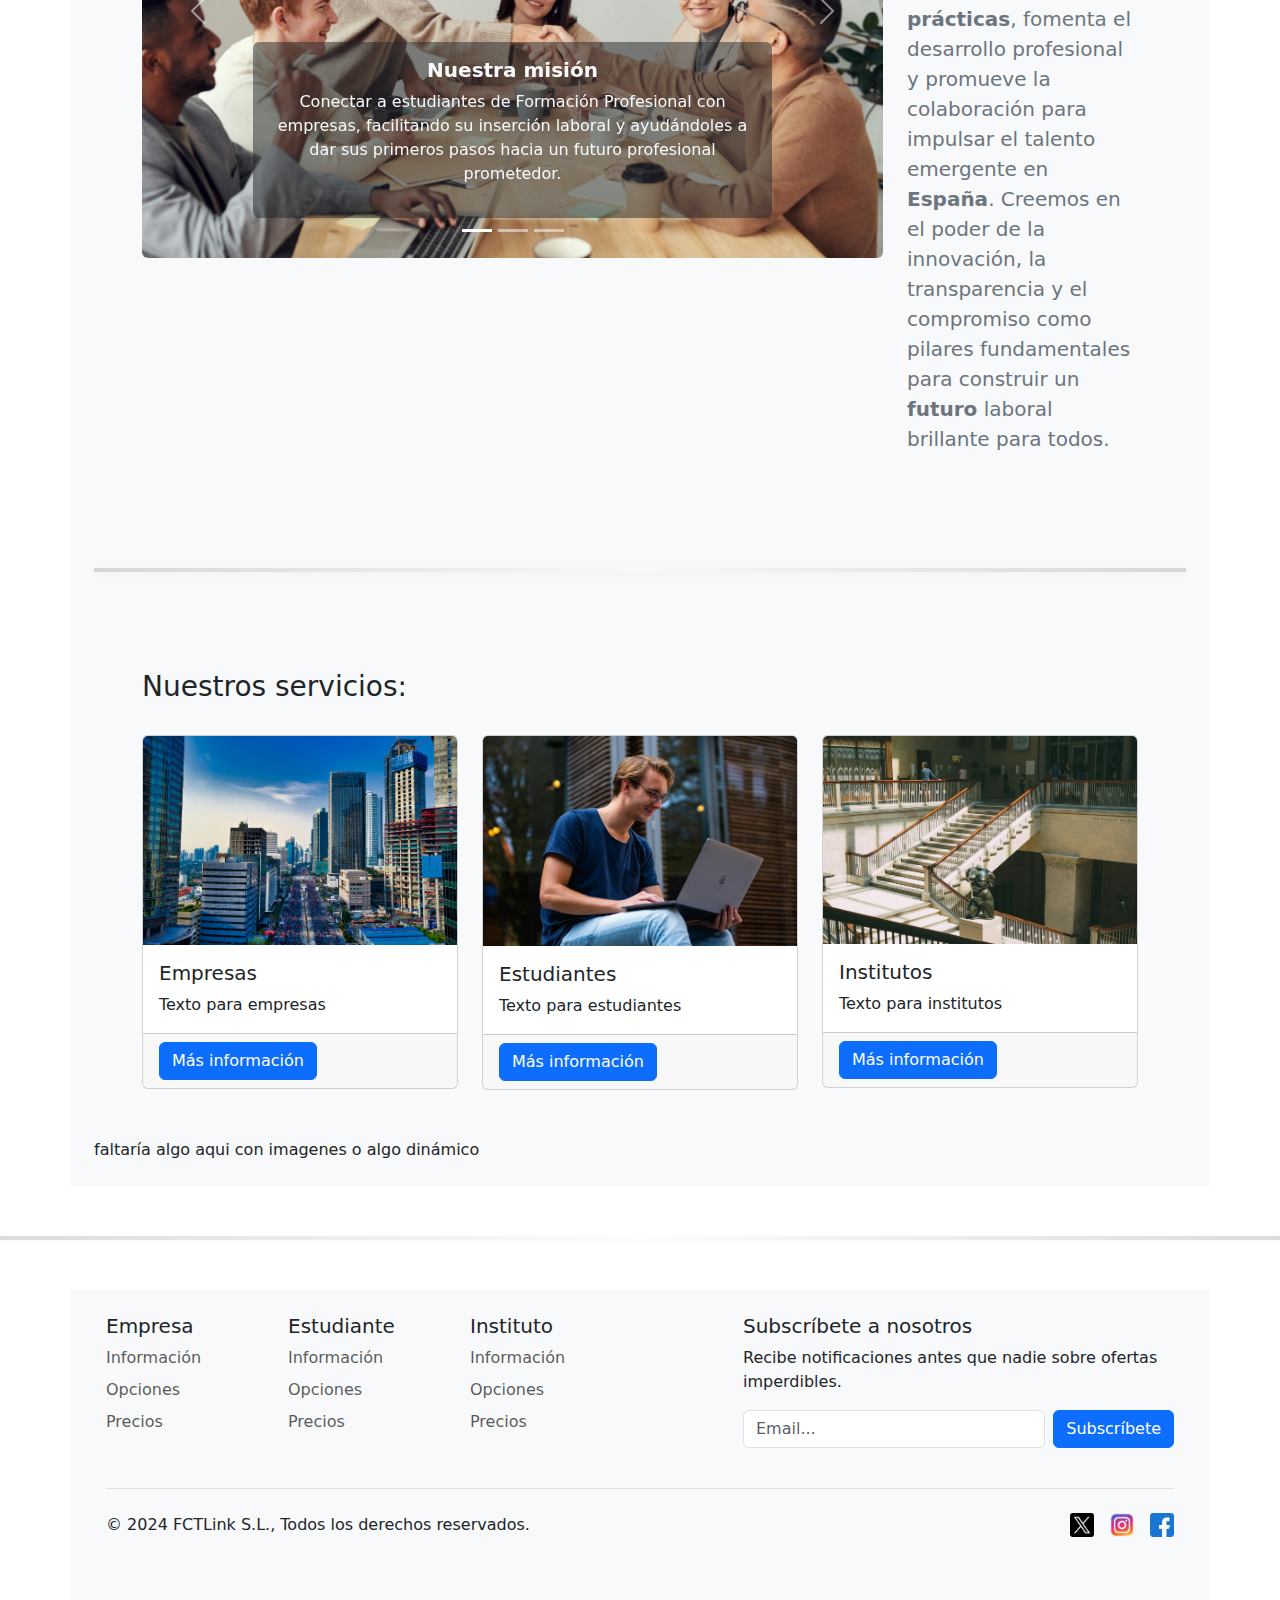
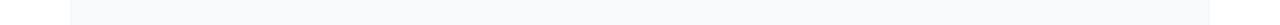
==== commit 43739bf2: "Carousel principal responsive" ====
--- a/index.html
+++ b/index.html
@@ -55,10 +55,10 @@
             <div class="carousel-item active">
                 <img src="./static/first-carousel.jpg" width="100%" class="image-custom" alt="primera">
                 <div class="container">
-                    <div class="carousel-caption text-start">
+                    <div class="carousel-caption text-start d-md-block d-none">
                         <div class="bg-dark bg-opacity-75 p-3 rounded w-50">
                             <h1><strong>FCTLink</strong></h1>
-                            <h4 class="mt-3">El futuro para las prácticas en España</h4>
+                            <h4>El futuro para las prácticas en España</h4>
                             <p><a class="btn btn-lg btn-primary mt-2" href="#informacion">Saber más</a></p>
                         </div>
                     </div>
@@ -67,10 +67,10 @@
             <div class="carousel-item">
             <img src="./static/second-carousel.jpg" width="100%" alt="segunda">
             <div class="container">
-                <div class="carousel-caption">
-                    <div class="bg-dark bg-opacity-50 p-3 rounded w-50 mx-auto">
+                <div class="carousel-caption d-md-block d-none">
+                    <div class="bg-dark bg-opacity-50 p-3 rounded mx-auto w-50">
                         <h1><strong>Innovación en España</strong></h1>
-                        <h4 class="mt-3">Los primeros en conectar directamente empresas, estudiantes e institutos para ofrecer prácticas</h4>
+                        <h4>Los primeros en conectar directamente empresas, estudiantes e institutos para ofrecer prácticas</h4>
                         <p><a class="btn btn-lg btn-primary mt-2" href="#sobre-nosotros">Porque nosotros?</a></p>
                     </div>
                 </div>
@@ -79,10 +79,10 @@
             <div class="carousel-item">
                 <img src="./static/third-carousel.jpg" width="100%" alt="tercera">
                 <div class="container">
-                    <div class="carousel-caption text-end">
+                    <div class="carousel-caption text-end d-md-block d-none">
                         <div class="bg-dark bg-opacity-75 p-3 rounded float-end w-50">
                             <h1><strong>Valoramos la sencillez</strong></h1>
-                            <h4 class="mt-3">Hacemos el proceso lo más sencillo posible, para que nuestros clientes y usuarios no se enfrenten a obstáculos innecesarios</h4>
+                            <h4>Hacemos el proceso sencillo, para que nuestros clientes no se enfrenten a obstáculos innecesarios</h4>
                             <p><a class="btn btn-lg btn-primary mt-2" href="#servicios">Nuestros servicios</a></p>
                         </div>
                     </div>
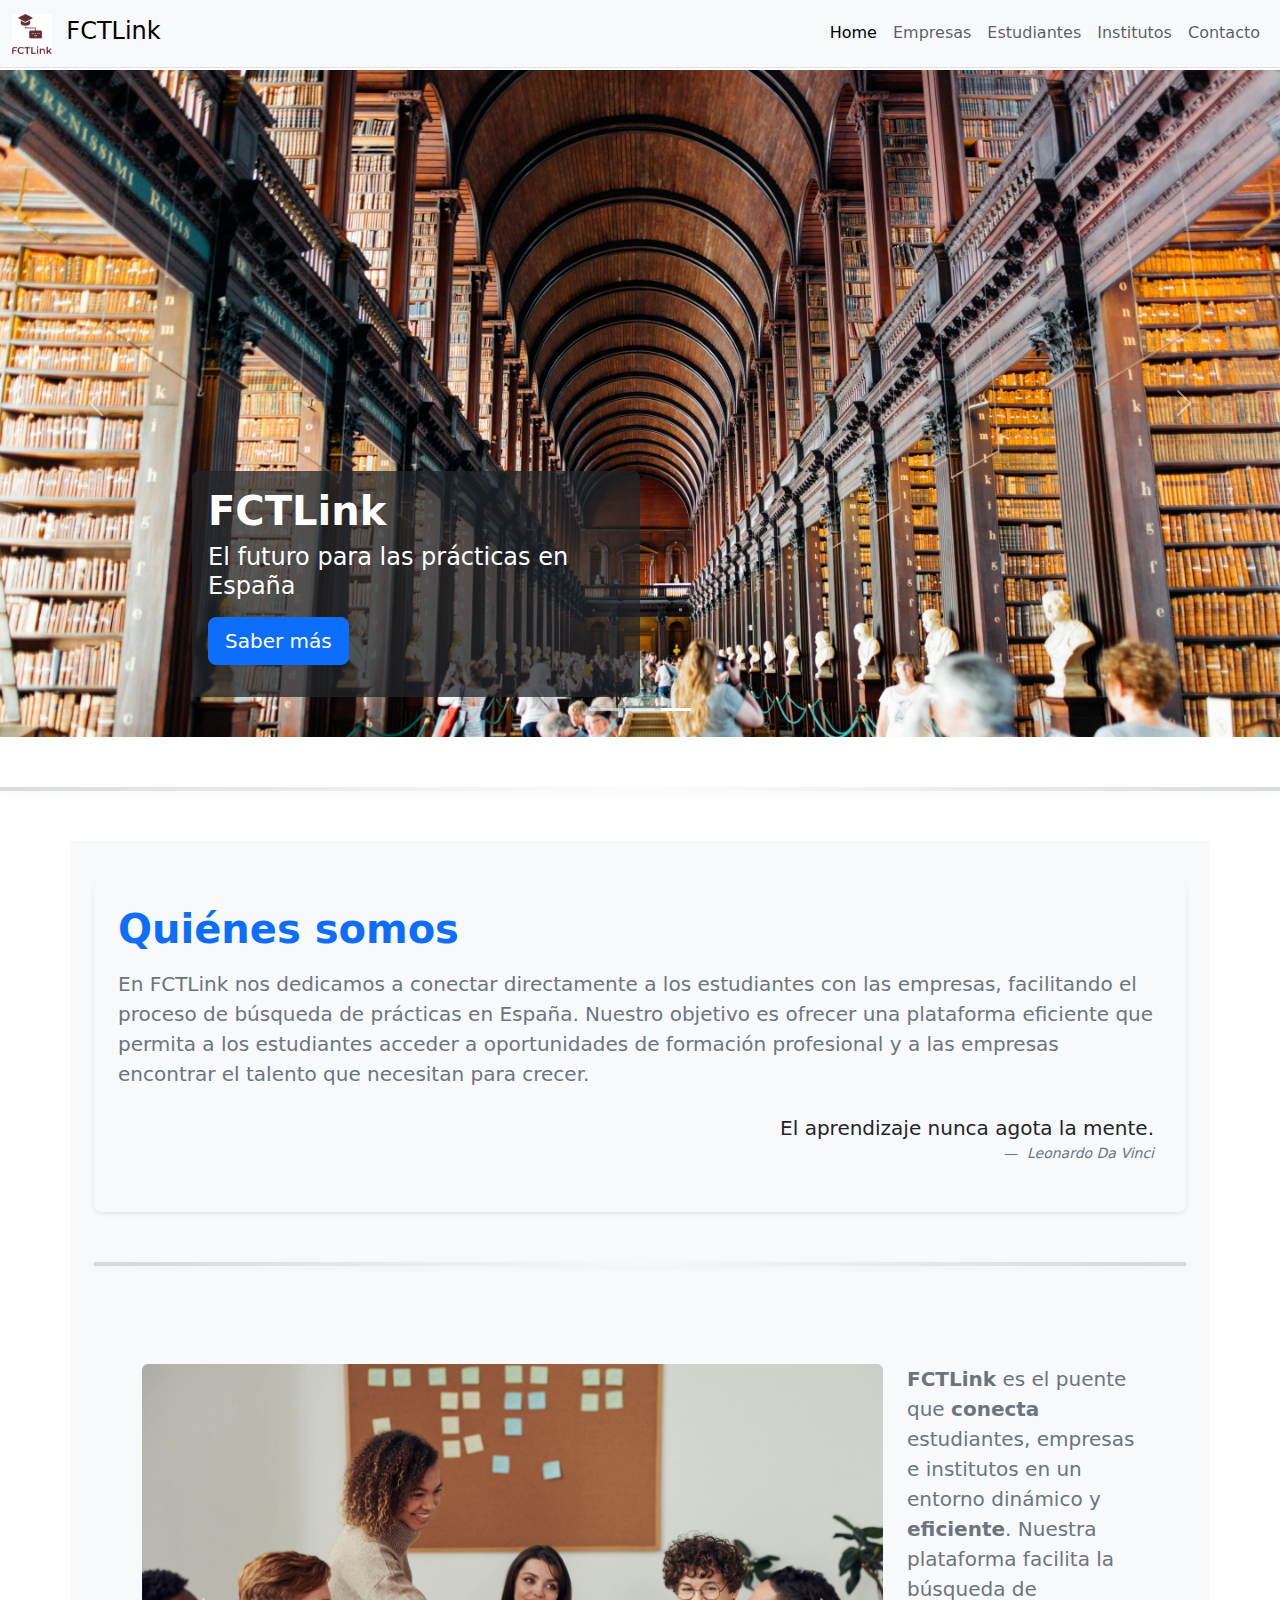
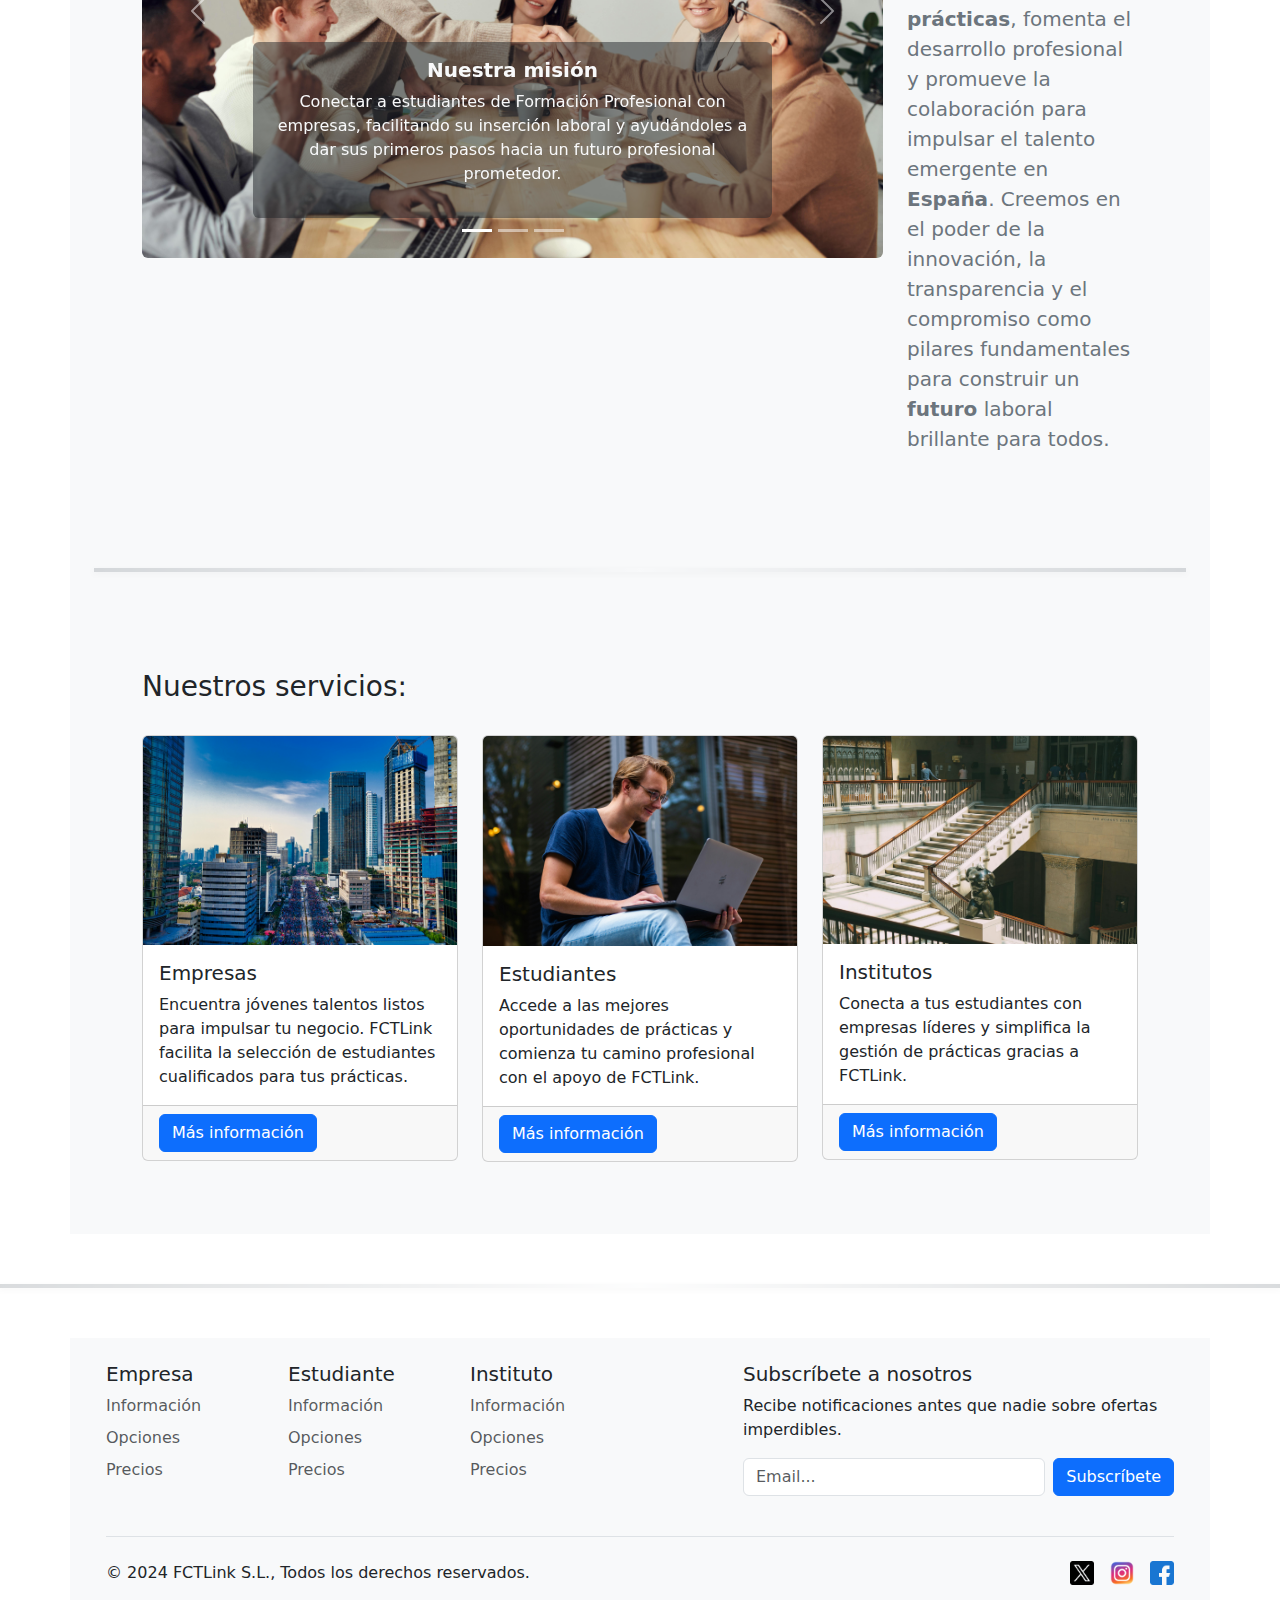
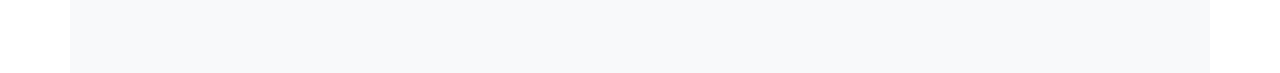
==== commit fa63efaa: "Finalizad" ====
--- a/index.html
+++ b/index.html
@@ -216,7 +216,7 @@
                         <img class="card-img-top" src="./static/empresa.jpg" alt="Imagen empresa">
                         <div class="card-body">
                             <h5 class="card-title">Empresas</h5>
-                            <p class="card-text">Texto para empresas</p>
+                            <p class="card-text">Encuentra jóvenes talentos listos para impulsar tu negocio. FCTLink facilita la selección de estudiantes cualificados para tus prácticas.</p>
                         </div>
                         <div class="card-footer">
                             <a href="./pages/empresa.html"><button class="btn btn-primary">Más información</button></a>
@@ -228,7 +228,7 @@
                         <img class="card-img-top" src="./static/estudiante.jpg" alt="Imagen estudiante">
                         <div class="card-body">
                             <h5 class="card-title">Estudiantes</h5>
-                            <p class="card-text">Texto para estudiantes</p>
+                            <p class="card-text">Accede a las mejores oportunidades de prácticas y comienza tu camino profesional con el apoyo de FCTLink.</p>
                         </div>
                         <div class="card-footer">
                             <a href="./pages/estudiante.html"><button class="btn btn-primary">Más información</button></a>
@@ -240,7 +240,7 @@
                         <img class="card-img-top" src="./static/instituto.jpg" alt="Imagen instituto">
                         <div class="card-body">
                             <h5 class="card-title">Institutos</h5>
-                            <p class="card-text">Texto para institutos</p>
+                            <p class="card-text">Conecta a tus estudiantes con empresas líderes y simplifica la gestión de prácticas gracias a FCTLink.</p>
                         </div>
                         <div class="card-footer">
                             <a href="./pages/instituto.html"><button class="btn btn-primary">Más información</button></a>
@@ -249,8 +249,6 @@
                 </div>
             </div>        
         </div>
-
-        faltaría algo aqui con imagenes o algo dinámico
 
 	</div>
 
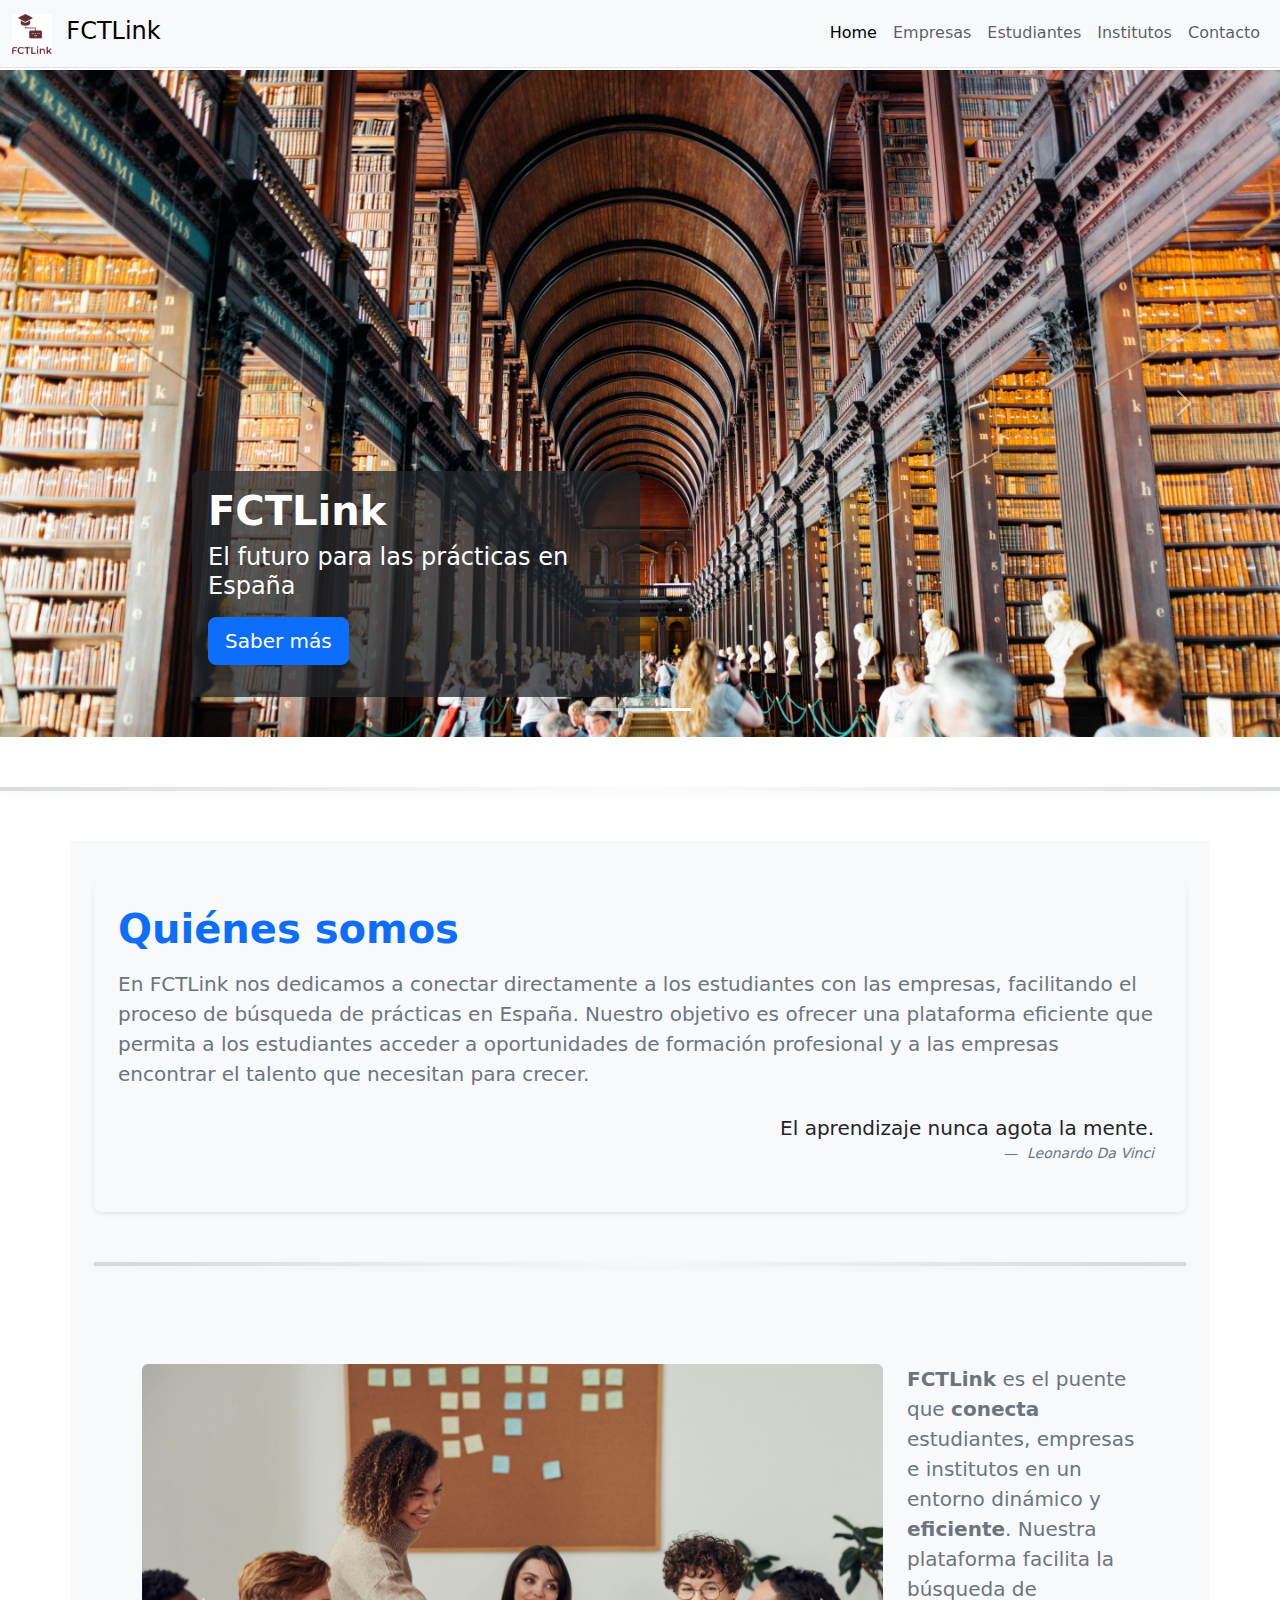
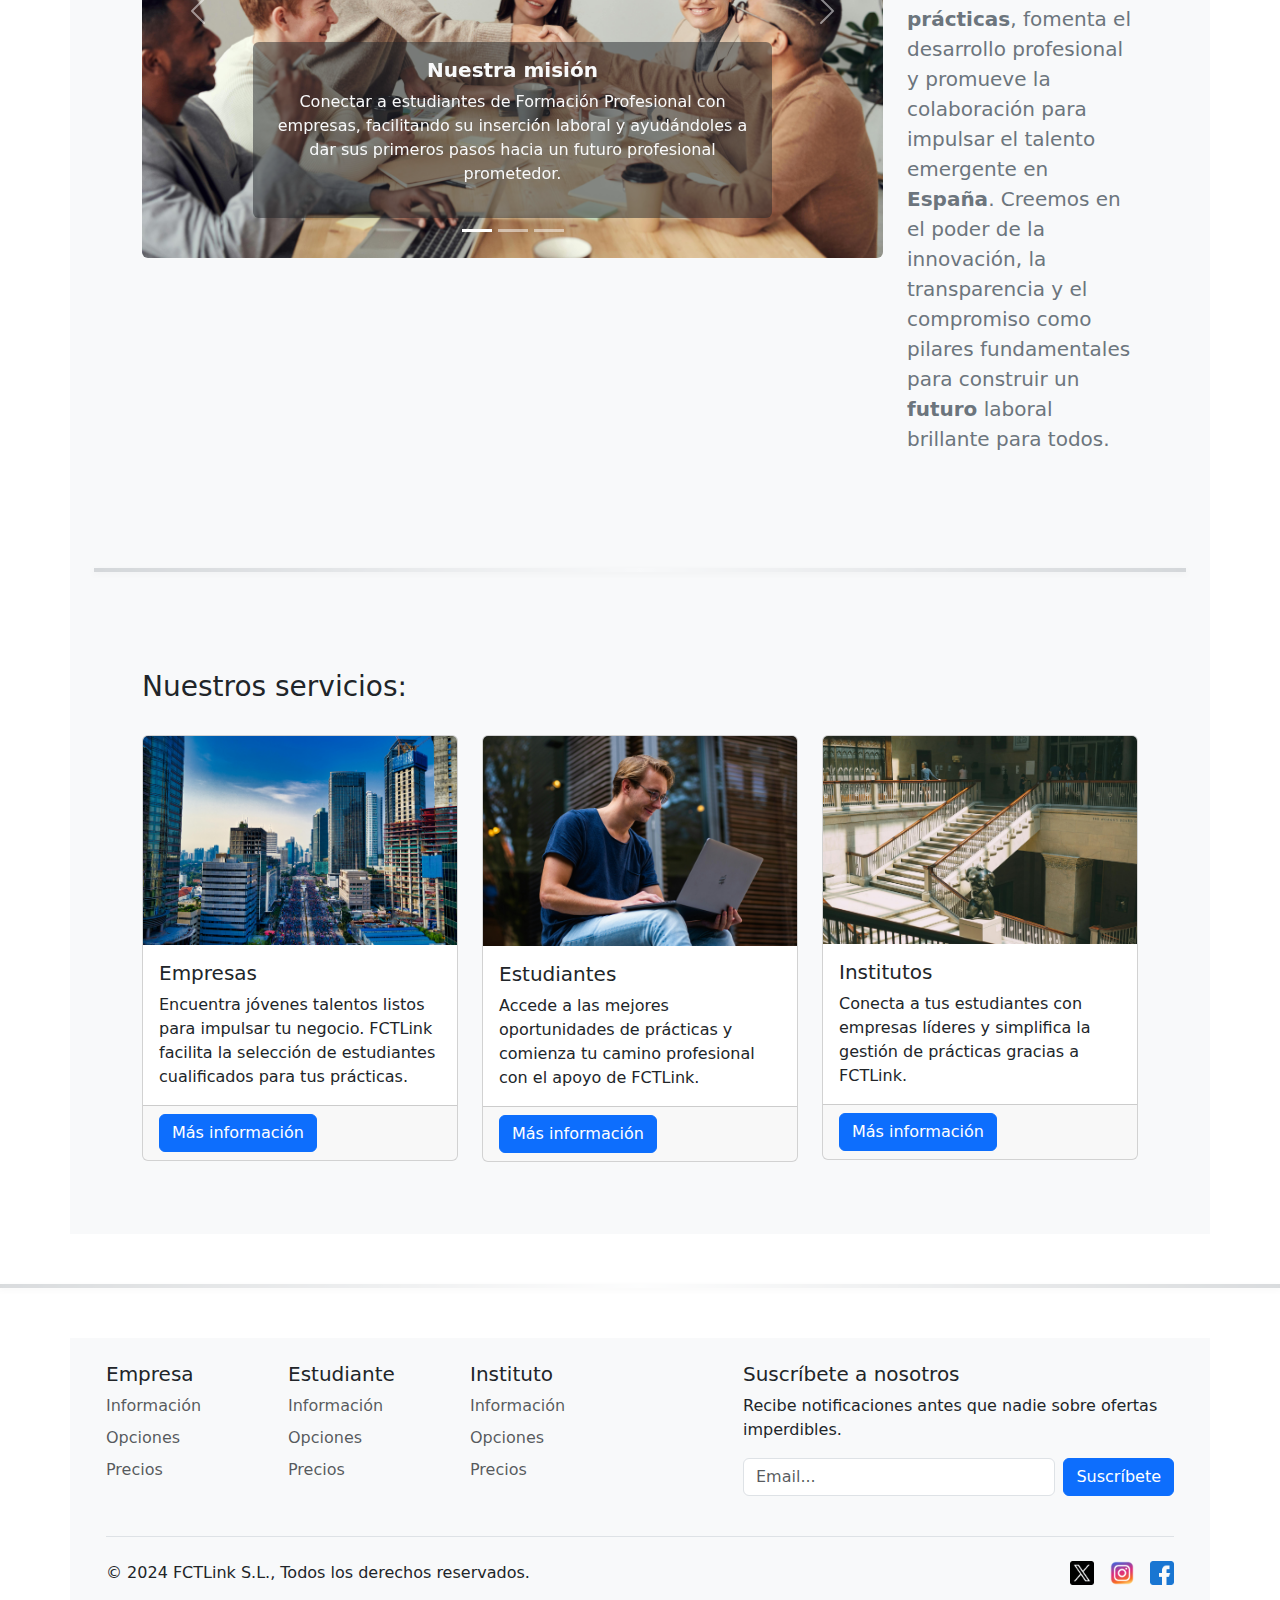
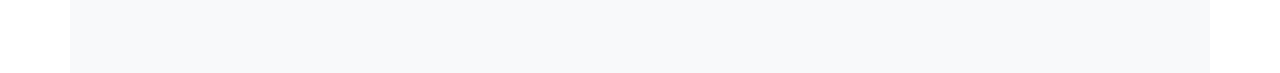
==== commit d8256375: "Cambios faltas ortografia" ====
--- a/index.html
+++ b/index.html
@@ -307,12 +307,12 @@
         
             <div class="col-md-5 offset-md-1 mb-3">
                 <form id="subscription-form">
-                    <h5>Subscríbete a nosotros</h5>
+                    <h5>Suscríbete a nosotros</h5>
                     <p>Recibe notificaciones antes que nadie sobre ofertas imperdibles.</p>
                     <div class="d-flex flex-column flex-sm-row w-100 gap-2">
                         <label for="subscription-email" class="visually-hidden">Email...</label>
                         <input required id="subscription-email" type="email" class="form-control" placeholder="Email...">
-                        <button class="btn btn-primary" type="submit" id="btn-suscription">Subscríbete</button>
+                        <button class="btn btn-primary" type="submit" id="btn-suscription">Suscríbete</button>
                     </div>
                 </form>
             </div>
